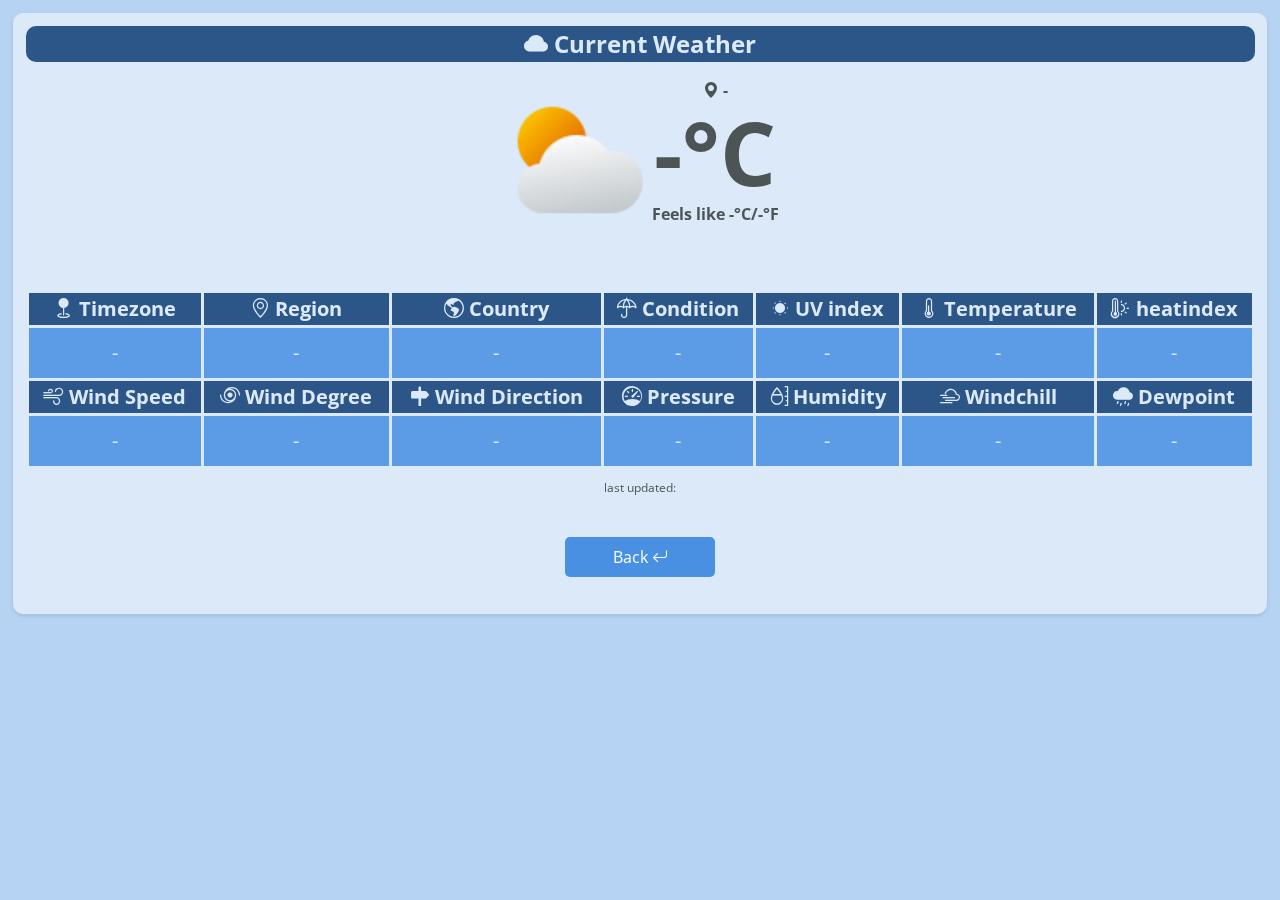
==== current-weather.html @ 9422116e "first commit" ====
<!DOCTYPE html>
<html lang="en">

<head>
    <meta charset="UTF-8">
    <meta name="viewport" content="width=device-width, initial-scale=1.0">
    <title>Current Weather</title>
    <link rel="icon" href="./img/Light-logo.png" type="image/png">
    <link rel="stylesheet" href="./css/style.css">
    <link href="https://cdn.jsdelivr.net/npm/bootstrap@5.3.3/dist/css/bootstrap.min.css" rel="stylesheet"
        integrity="sha384-QWTKZyjpPEjISv5WaRU9OFeRpok6YctnYmDr5pNlyT2bRjXh0JMhjY6hW+ALEwIH" crossorigin="anonymous">
    <link rel="stylesheet" href="https://cdn.jsdelivr.net/npm/bootstrap-icons@1.11.3/font/bootstrap-icons.min.css">
    <link href="https://unpkg.com/aos@2.3.1/dist/aos.css" rel="stylesheet">
</head>

<body style="background-color: #B7D3F3;">
    <section class="current-weather" id="currentWeather" data-aos="zoom-in">
        <div class="weather-card">
            <div class="headers">
                <p><i class="bi bi-cloud-fill"></i> Current Weather</p>
            </div>
            <div class="weather-content">
                <div class="weather-icon">
                    <img id="weatherIcon" src="./img/icons8-partly-cloudy-day-96.png" alt="" style="width: 150px;">
                </div>
                <div class="weather-details">
                    <p class="location-name" id="location" style="margin-bottom: -1rem;"><i
                            class="bi bi-geo-alt-fill"></i> -</p>
                    <p class="temperature" id="temperature-c" style="margin-bottom: -1rem;">-°C</p>
                    <p class="location-name" id="temperature-feels">Feels like -°C/-°F</p>
                </div>
            </div>
        </div>

        <div style="overflow-x:auto;">
            <table class="tblWeather mx-auto mt-5 w-100">
                <tr class="tblHead">
                    <th><i class="bi bi-geo-fill"></i> Timezone</th>

                    <th><i class="bi bi-geo-alt"></i> Region</th>

                    <th><i class="bi bi-globe-americas"></i> Country</th>

                    <th><i class="bi bi-umbrella"></i> Condition</th>

                    <th><i class="bi bi-brightness-low-fill"></i> UV index</th>

                    <th><i class="bi bi-thermometer-half"></i> Temperature</th>

                    <th><i class="bi bi-thermometer-sun"></i> heatindex</th>
                </tr>
                <tr class="tblBody">
                    <td><span id="tz_id">-</span></td>
                    <td><span id="region">-</span></td>
                    <td><span id="country">-</span></td>
                    <td><span id="condition">-</span></td>
                    <td><span id="uv">-</span></td>
                    <td><span id="temp_c">-</span></td>
                    <td><span id="heatindex">-</span></td>
                </tr>
                <tr class="tblHead">
                    <th><i class="bi bi-wind"></i> Wind Speed</th>

                    <th><i class="bi bi-tropical-storm"></i></i> Wind Degree</th>

                    <th><i class="bi bi-signpost-fill"></i> Wind Direction</th>

                    <th><i class="bi bi-speedometer"></i> Pressure</th>

                    <th><i class="bi bi-moisture"></i> Humidity</th>

                    <th><i class="bi bi-cloud-haze2"></i></i> Windchill</th>

                    <th><i class="bi bi-cloud-drizzle-fill"></i> Dewpoint</th>

                </tr>
                <tr class="tblBody">
                    <td><span id="wind_speed">-</span></td>
                    <td><span id="wind_degree">-</span></td>
                    <td><span id="wind_direction">-</span></td>
                    <td><span id="pressure">-</span></td>
                    <td><span id="humidity">-</span></td>
                    <td><span id="Windchill">-</span></td>
                    <td><span id="dewpoint">-</span></td>
                </tr>
            </table>
        </div>

        <div class="last-updated">
            <p>last updated: <span id="lastUpdated"></span></p>
        </div>
        <button class="normalBtn m-4" id="btnBack"><a href="./index.html">Back <i
                    class="bi bi-arrow-return-left"></i></a></button>

    </section>


    <script src="https://cdn.jsdelivr.net/npm/bootstrap@5.3.3/dist/js/bootstrap.bundle.min.js"
        integrity="sha384-YvpcrYf0tY3lHB60NNkmXc5s9fDVZLESaAA55NDzOxhy9GkcIdslK1eN7N6jIeHz"
        crossorigin="anonymous"></script>
    <script src="./js/current-weather.js" defer></script>
    <script src="https://unpkg.com/aos@2.3.1/dist/aos.js"></script>
    <script>
        AOS.init(3000);
    </script>
</body>

</html>
---- css/style.css ----
@import url('https://fonts.googleapis.com/css2?family=Open+Sans:ital,wght@0,300..800;1,300..800&display=swap');

/* -------------------------------------------------header------------------------------------------------- */
header {
  width: 100%;
  height: 735px;
  color: #fff;
  text-align: center;
  background-image: url('../img/Header\ background.jpg');
  background-position: center;
  padding-bottom: 5%;
}

ul li a {
  color: white;
  text-decoration: none;
  font-weight: bold;
  font-size: 24px;
  padding: left 30px;
  padding-right: 24px;
  transition: 0.5s;
  font-family: "Open Sans", sans-serif;
}

ul li a:hover {
  color: #4C5455;
}

.timeLbl {
  margin-top: 30px;
  font-size: 400%;
  font-weight: bold;
  color: #4C5455;
  font-family: "Open Sans", sans-serif;
  transition: 0.5s;
}

.timeLbl:hover {
  -webkit-text-stroke: 2px #4A90E2;
  color: transparent;
  cursor: pointer;
}

.searchTxt {
  width: 100%;
  margin-top: 5%;
  background-color: #B7D3F3;
  border-radius: 5px;
  border: none;
  height: 40px;
  color: #4C5455;
  font-family: "Open Sans", sans-serif
}

.normalBtn {
  width: 150px;
  margin-top: 3%;
  background-color: #4A90E2;
  border-radius: 5px;
  border: none;
  height: 40px;
  color: #F9FDFE;
  font-family: "Open Sans", sans-serif;
  cursor: pointer;
  transition: background-color 0.3s ease, transform 0.5s ease, box-shadow 0.2s ease;
}

.normalBtn:hover {
  background-color: #357ABD;
  box-shadow: 0px 4px 8px rgba(0, 0, 0, 0.2);
  transform: translateY(-2px);
}


/* -------------------------------------------------current weather section------------------------------------------------- */

.current-weather {
  background-color: #DBE9F9;
  border-radius: 10px;
  margin: 1%;
  padding: 1%;
  align-items: center;
  justify-content: space-between;
  box-shadow: 0 2px 4px rgba(0, 0, 0, 0.1);
  text-align: center;
}


.headers {
  font-size: 24px;
  font-weight: bold;
  font-family: "Open Sans", sans-serif;
  color: #DBE9F9;
  width: 100%;
  background-color: #2C5688;
  border-radius: 10px;
}

.weather-content {
  display: flex;
  align-items: center;
  justify-content: center;
}

.location-name {
  font-size: 16px;
  font-weight: bold;
  font-family: "Open Sans", sans-serif;
  color: #4C5455;
}

.temperature {
  font-size: 88px;
  font-weight: bold;
  font-family: "Open Sans", sans-serif;
  color: #4C5455;
}

.tblHead {
  font-size: 20px;
  font-weight: bold;
  font-family: "Open Sans", sans-serif;
  color: #DBE9F9;
  background-color: #2C5688;
  border: 1px solid #DBE9F9;
}

.tblHead th {
  border: 3px solid #DBE9F9;
}

.tblBody {
  font-size: 20px;
  font-family: "Open Sans", sans-serif;
  color: #DBE9F9;
  background-color: #5C9BE5;
  border: 3px solid #DBE9F9;
}

.tblBody td {
  border: 3px solid #DBE9F9;
  padding-top: 10px;
  padding-bottom: 10px;
}

.last-updated {
  margin-top: 10px;
  font-size: 12px;
  font-family: "Open Sans", sans-serif;
  color: #4C5455;
}

/* -------------------------------------------------weather forecast section------------------------------------------------- */

.weather-forecast {
  background-color: #DBE9F9;
  border-radius: 10px;
  margin: 1%;
  padding: 1%;
  align-items: center;
  justify-content: space-between;
  box-shadow: 0 2px 4px rgba(0, 0, 0, 0.1);
  text-align: center;
}

.normalBtn a {
  color: #F9FDFE;
  text-decoration: none;
}

.forecast-content {
  display: flex;
  align-items: center;
  justify-content: center;
  flex-wrap: wrap;
}

.card-weather {
  width: 255px;
  background-color: #4C5455;
  color: #F9FDFE;
  margin: 0.2%;
  padding: 1%;
  border-radius: 10px;
  box-shadow: 0 2px 4px rgba(0, 0, 0, 0.1);
  text-align: center;
  transition: 0.5s;
}

.card-weather:hover {
  transform: scale(1.1);
  background-color: #2C5688;
}

.card-date {
  color: #F9FDFE;
  font-size: 16px;
  font-weight: bold;
  font-family: "Open Sans", sans-serif;
}

.card-temp {
  color: #F9FDFE;
  font-size: 40px;
  font-weight: bold;
  font-family: "Open Sans", sans-serif;
}

.card-condition {
  color: #F9FDFE;
  font-size: 16px;
  font-family: "Open Sans", sans-serif;
}

/* ---------------------------------------------------------hourly forecast section------------------------------------------------------ */
.hourly-weather {
  background-color: #4A90E2;
  border-radius: 10px;
  margin: 1%;
  padding: 1%;
  align-items: center;
  justify-content: space-between;
  box-shadow: 0 2px 4px rgba(0, 0, 0, 0.1);
  text-align: center;
}

.hourly-headers {
  font-size: 24px;
  font-weight: bold;
  font-family: "Open Sans", sans-serif;
  color: #DBE9F9;
  width: 100%;
  background-color: #162B44;
  border-radius: 10px;
}
.hourly-tblHead {
  font-size: 20px;
  font-weight: bold;
  font-family: "Open Sans", sans-serif;
  color: #DBE9F9;
  background-color: #162B44;
  border: 1px solid #4A90E2;
}

.hourly-tblHead th {
  border: 3px solid #4A90E2;
}

.hourly-tblBody {
  font-size: 20px;
  font-family: "Open Sans", sans-serif;
  color: #DBE9F9;
  background-color: #2C5688;
  border: 3px solid #4A90E2;
}

.hourly-tblBody td {
  border: 3px solid #4A90E2;
  padding-top: 10px;
  padding-bottom: 10px;
}

/* ---------------------------------------------------------map section------------------------------------------------------ */
#map {
  height: 400px;
  width: 100%;
}

/* ---------------------------------------------------------footer section------------------------------------------------------ */
.footer{
  background-color: #333838;
  color: #DBE9F9;
  font-family: "Open Sans", sans-serif;
}

.aboutText{
  font-size: 12px;
  font-family: "Open Sans", sans-serif;
}

@media screen and (max-width: 992px) {
  ul li a {
    font-size: 20px;
  }
}

@media screen and (max-width: 768px) {
  ul li a {
    font-size: 16px;
  }

  .tblHead {
    font-size: 16px;
    border: 1px;
  }

  .tblHead th {
    border: 1px solid #DBE9F9;
  }

  .tblBody {
    font-size: 16px;
    border: 1px;
  }

  .tblBody td {
    border: 1px solid #DBE9F9;

  }
  .hourly-tblHead {
    font-size: 16px;
    border: 1px;
  }

  .hourly-tblHead th {
    border: 1px solid #4A90E2;
  }

  .hourly-tblBody {
    font-size: 16px;
    border: 1px;
  }

  .hourly-tblBody td {
    border: 1px solid #4A90E2;

  }
}

@media screen and (max-width: 576px) {
  ul li a {
    font-size: 14px;
    padding-right: 30px;
  }

  .temperature {
    font-size: 72px;
  }

  .tblHead {
    font-size: 14px;
    border: 1px;
  }

  .tblHead th {
    border: 1px solid #DBE9F9;
  }

  .tblBody {
    font-size: 14px;
    border: 1px;
  }

  .tblBody td {
    border: 1px solid #DBE9F9;
  }

  .hourly-tblHead {
    font-size: 14px;
    border: 1px;
  }

  .hourly-tblHead th {
    border: 1px solid #4A90E2;
  }

  .hourly-tblBody {
    font-size: 14px;
    border: 1px;
  }

  .hourly-tblBody td {
    border: 1px solid #4A90E2;
  }
}

@media screen and (max-width: 480px) {
  ul li a {
    font-size: 14px;
    padding-right: 10px;
  }

  .timeLbl {
    margin-top: 10px;
    font-size: 300%;
  }

  .searchTxt {
    font-size: 14px;
    height: 30px;
    margin-top: 30%;
  }

  .temperature {
    font-size: 42px;
  }

  .tblHead {
    font-size: 10px;
    border: 1px solid #DBE9F9;
  }

  .tblHead th {
    border: 1px solid #DBE9F9;
  }

  .tblBody {
    font-size: 10px;
    border: 1px solid #DBE9F9;
  }

  .tblBody td {
    border: 1px solid #DBE9F9;
  }

  .hourly-tblHead {
    font-size: 10px;
    border: 1px solid #4A90E2;
  }

  .hourly-tblHead th {
    border: 1px solid #4A90E2;
  }

  .hourly-tblBody {
    font-size: 10px;
    border: 1px solid #4A90E2;
  }

  .hourly-tblBody td {
    border: 1px solid #4A90E2;
  }
}
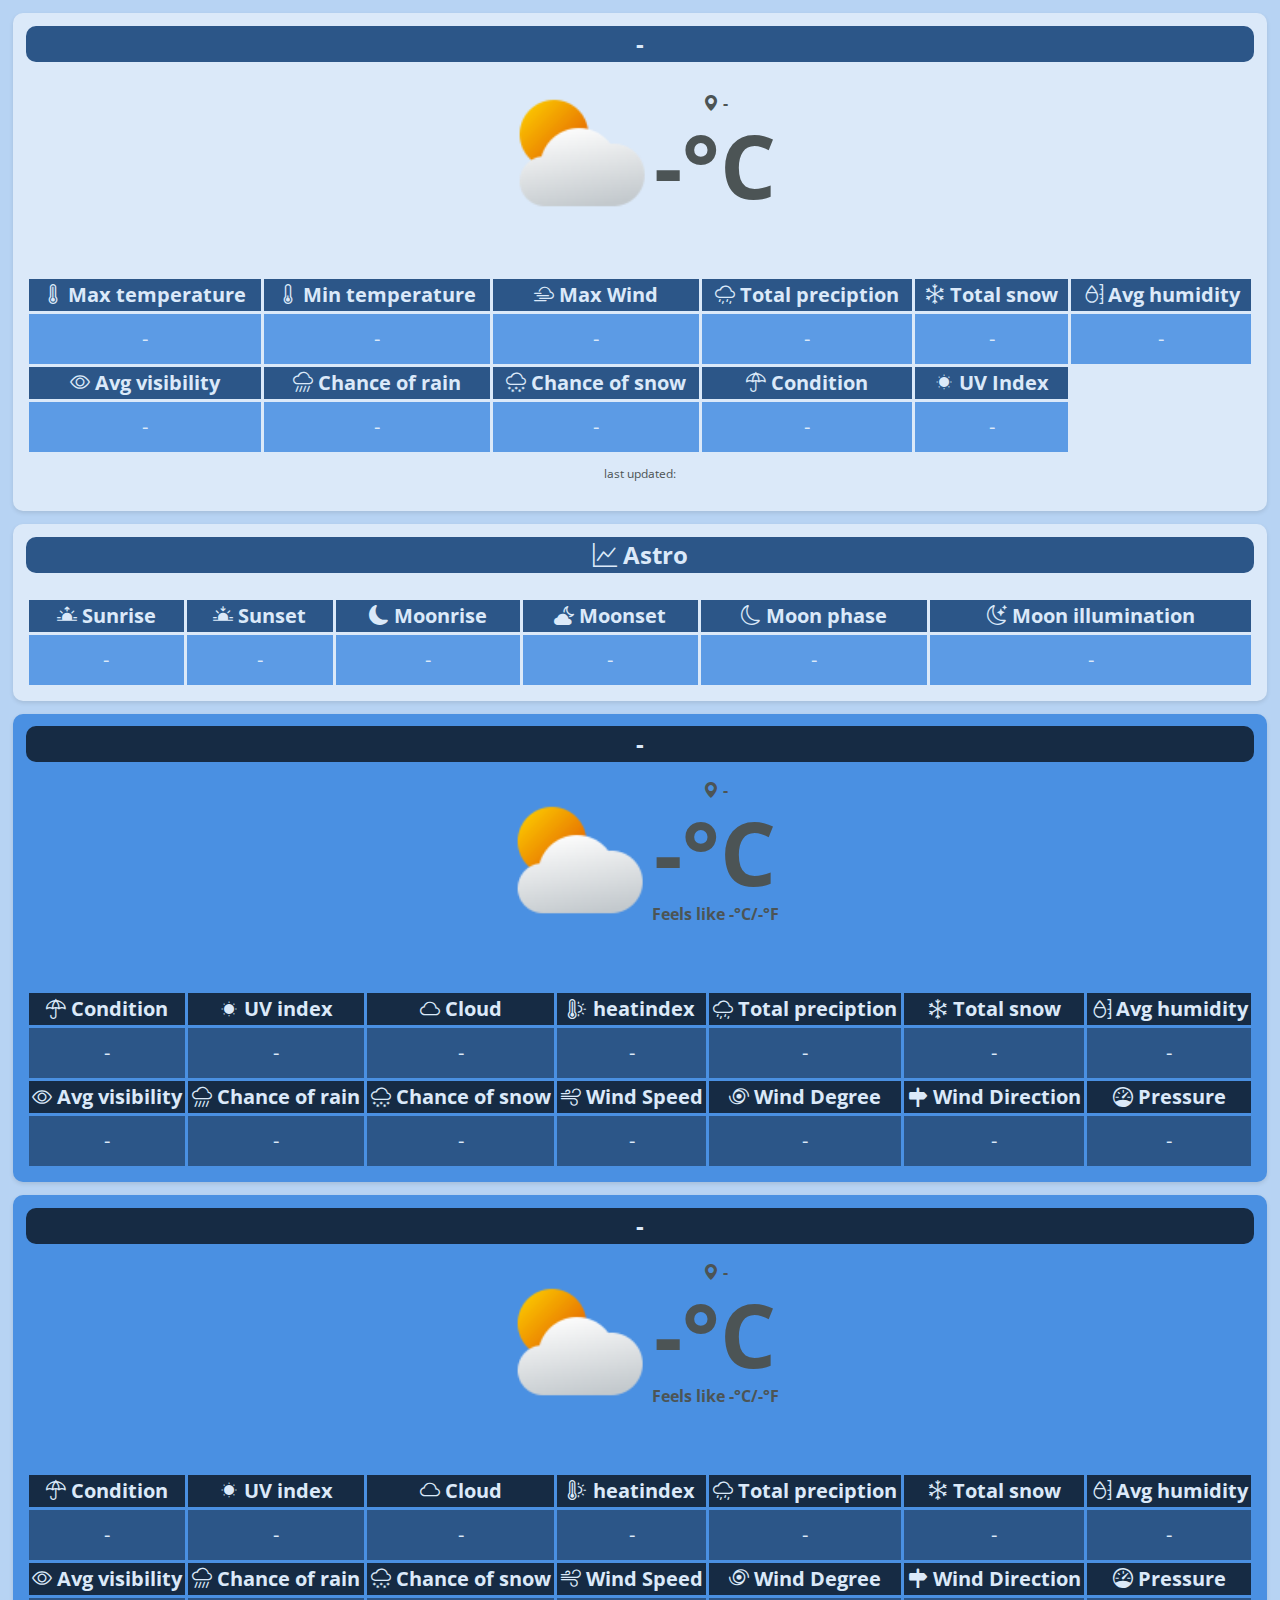
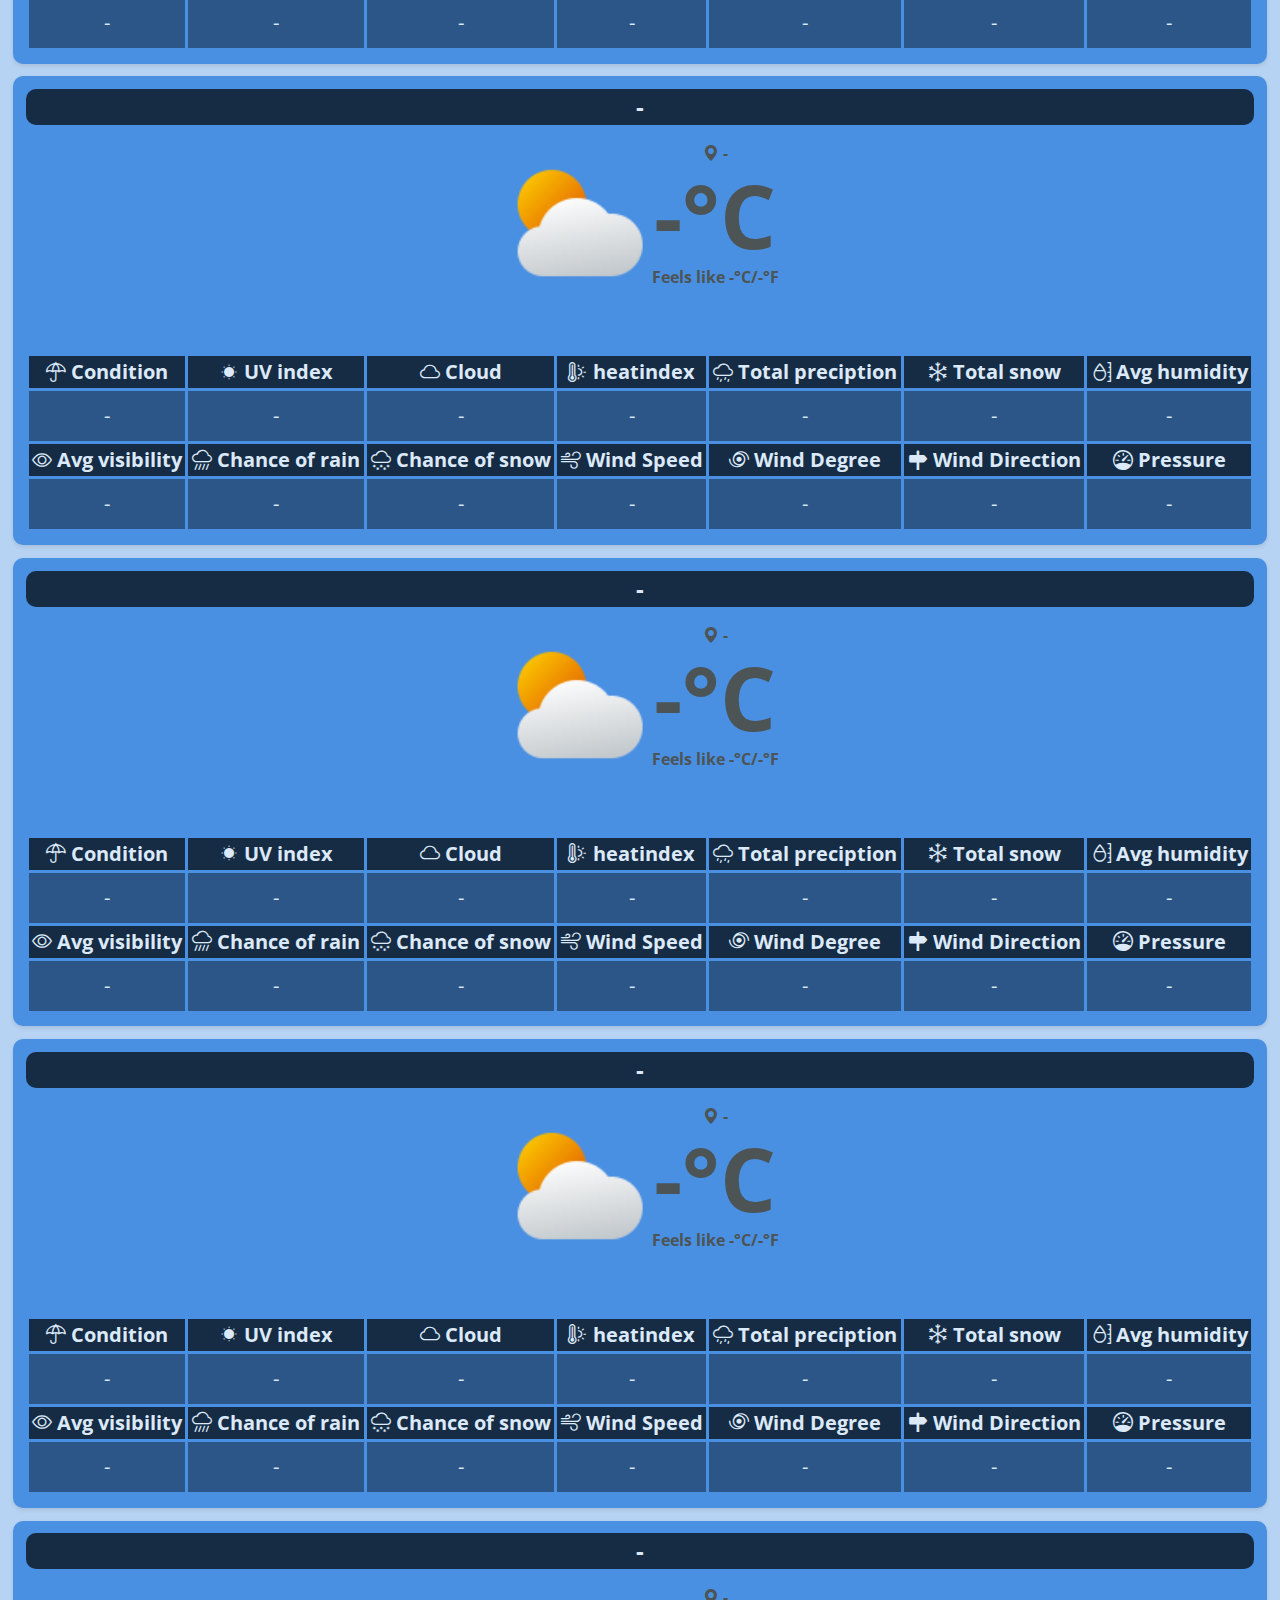
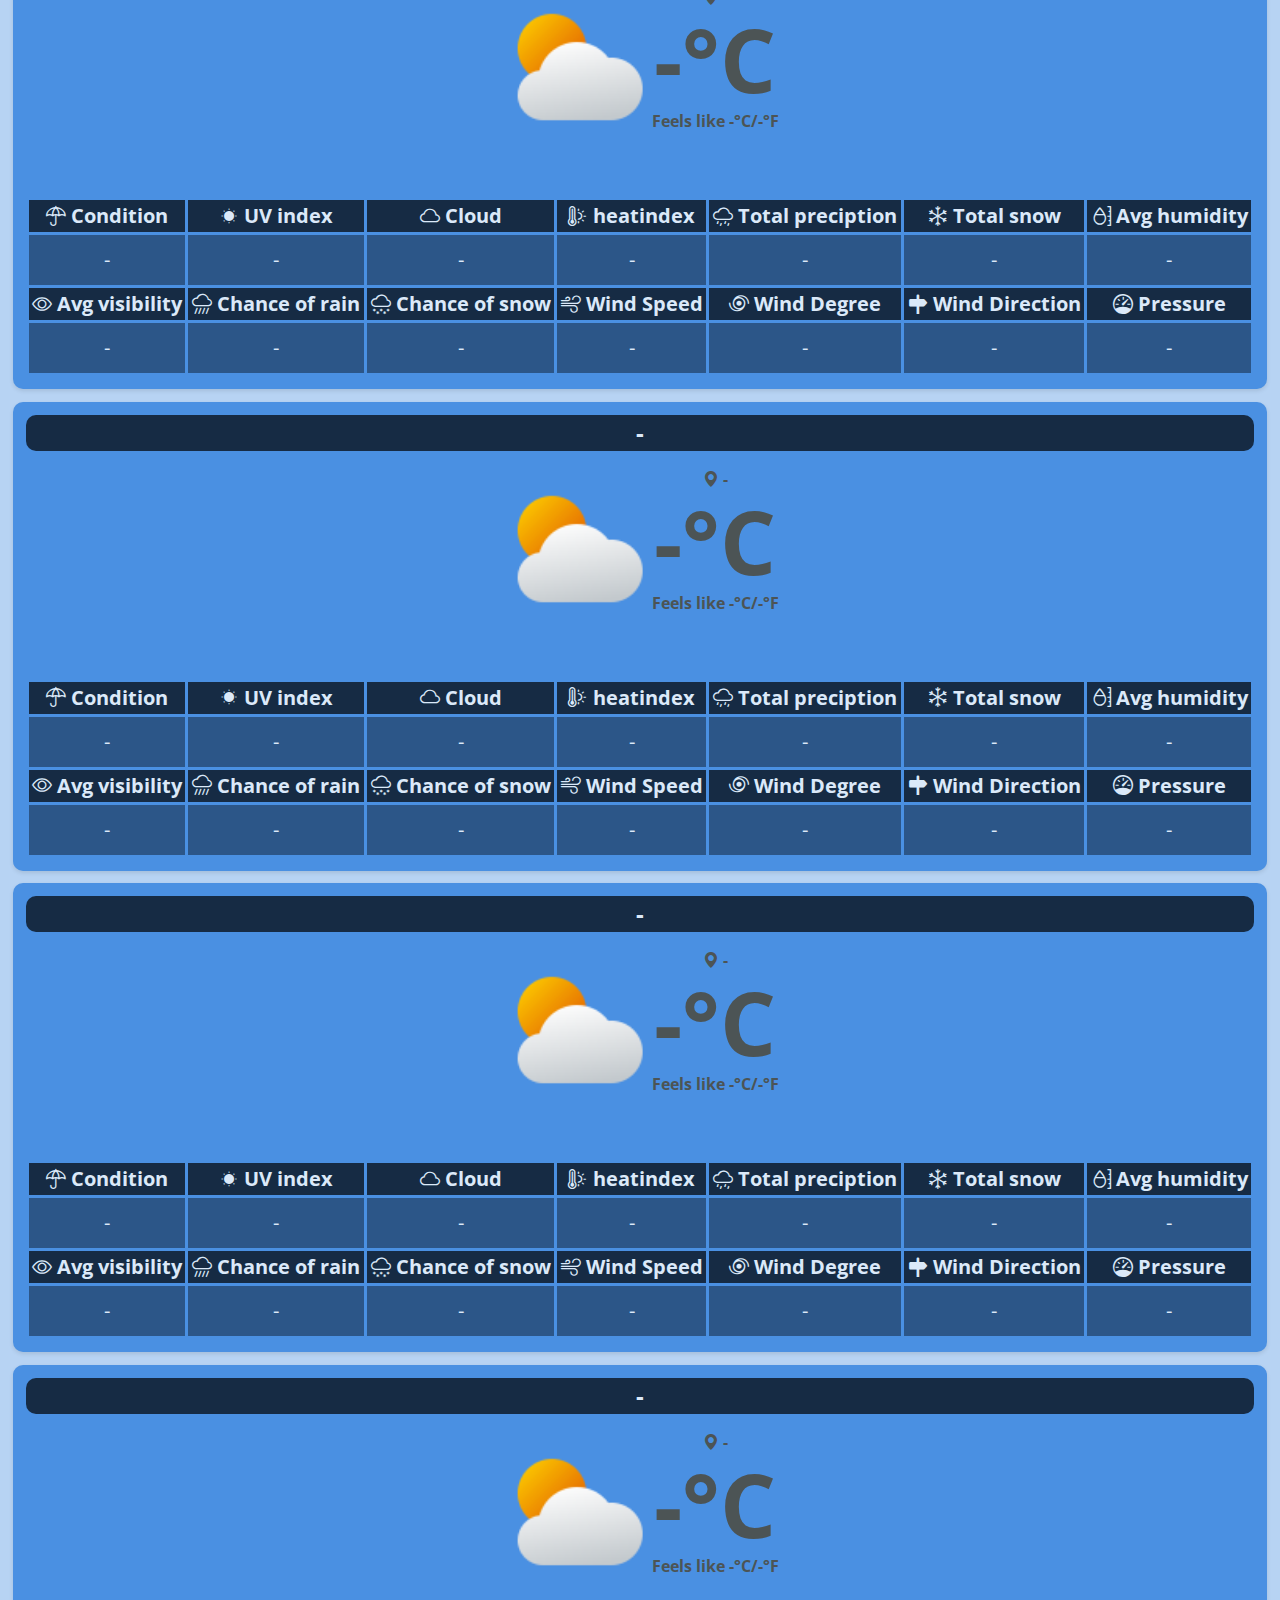
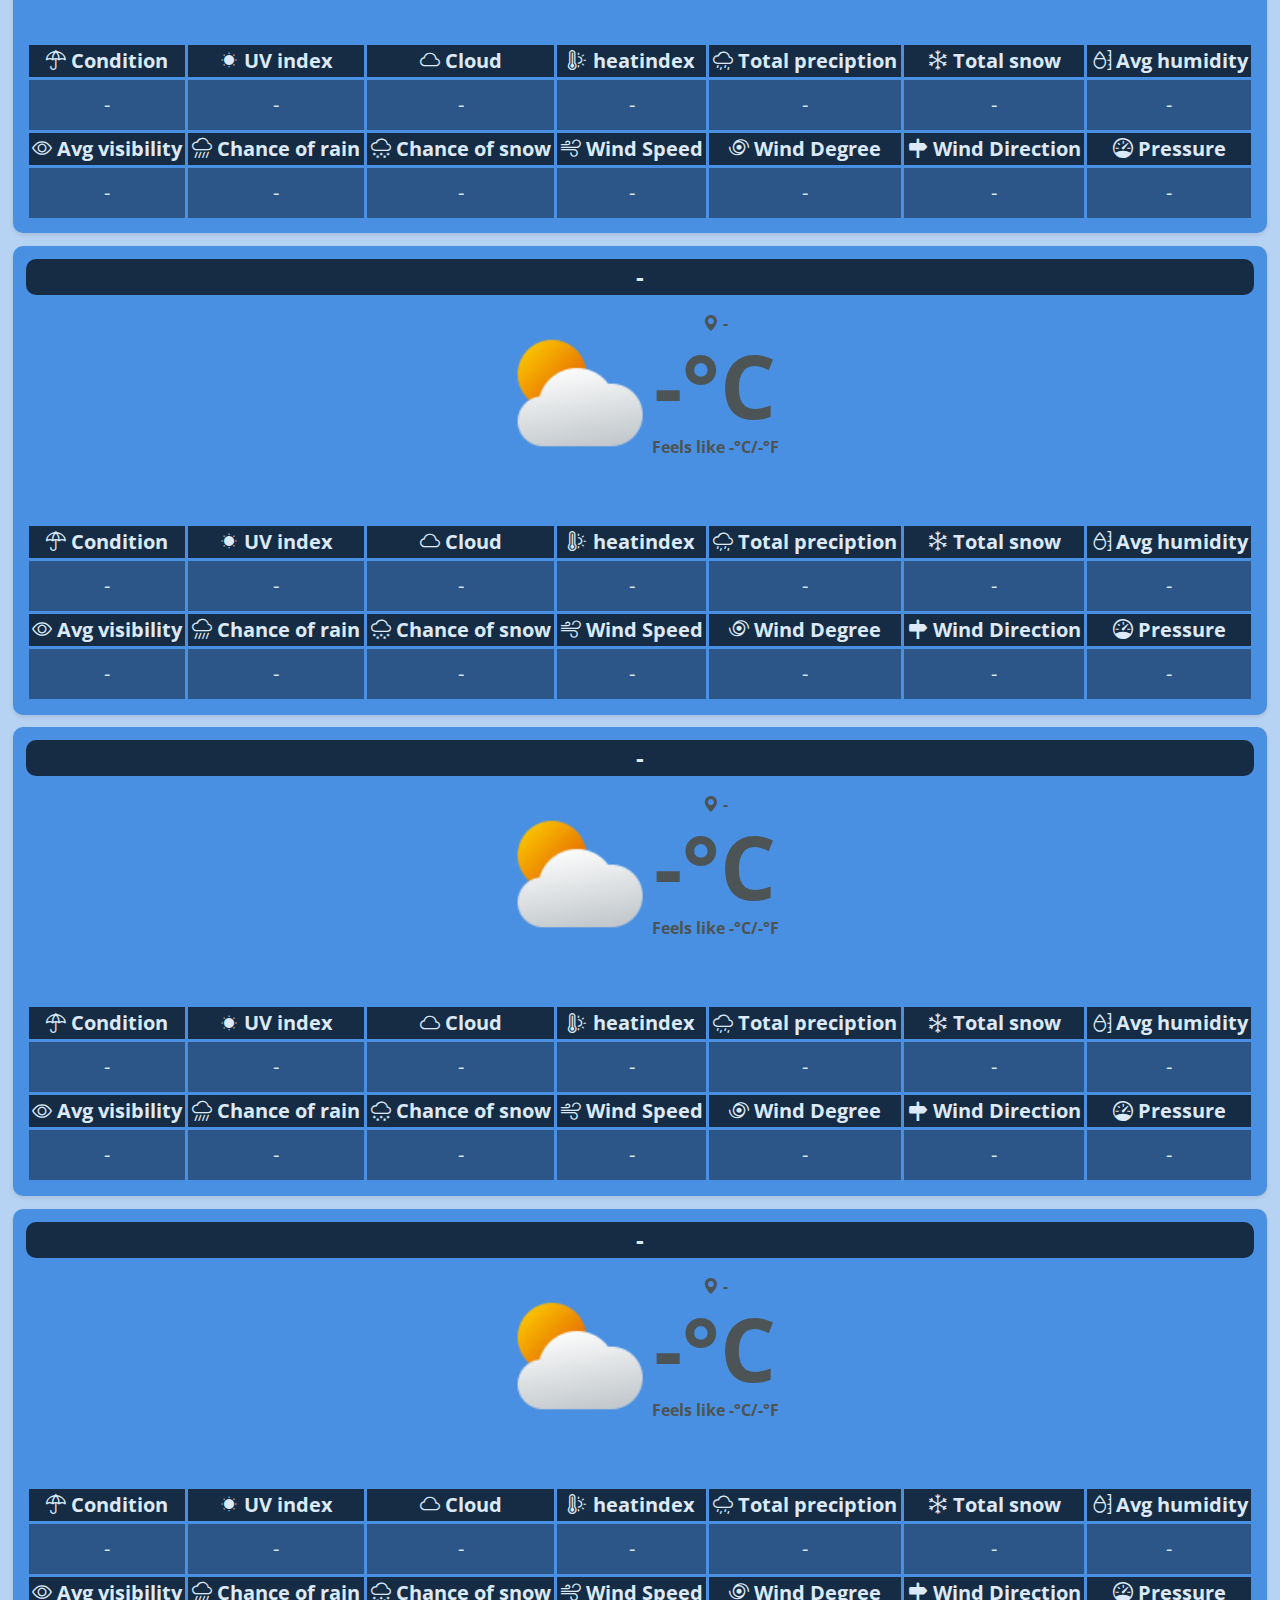
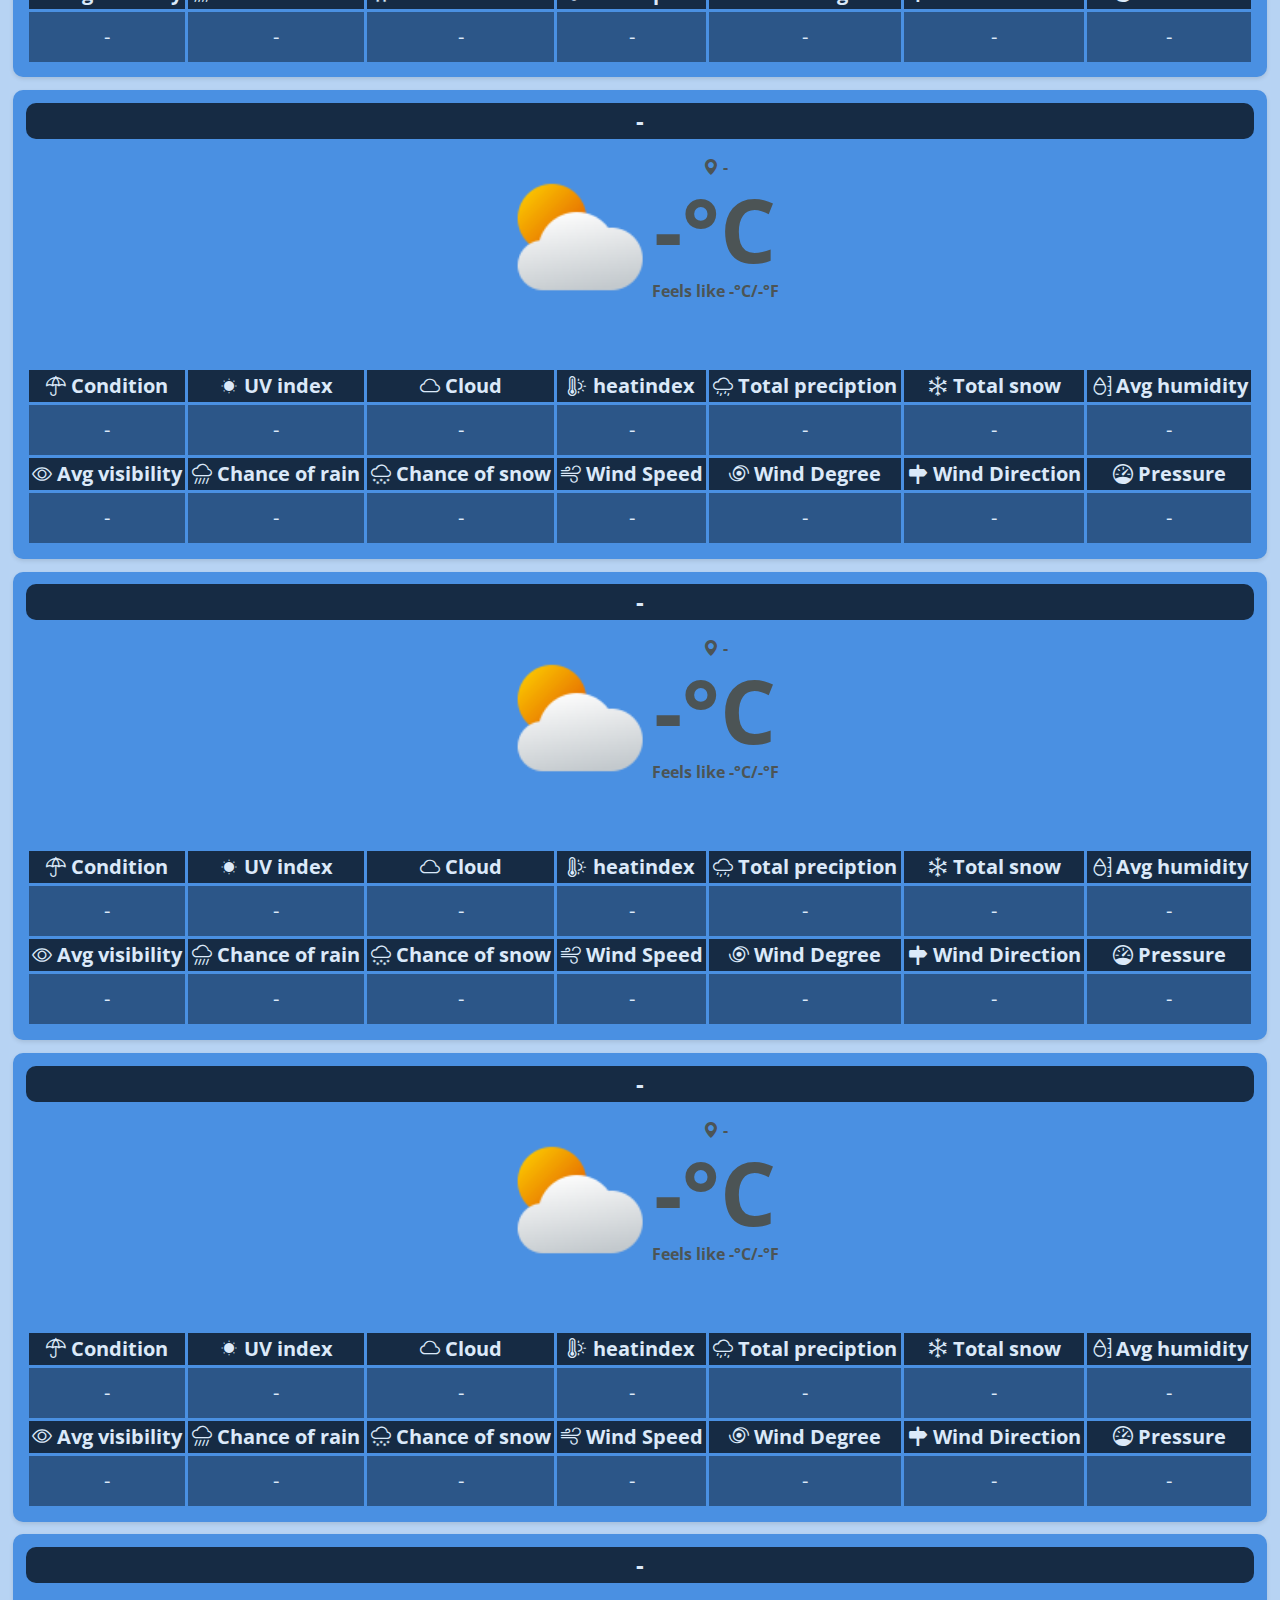
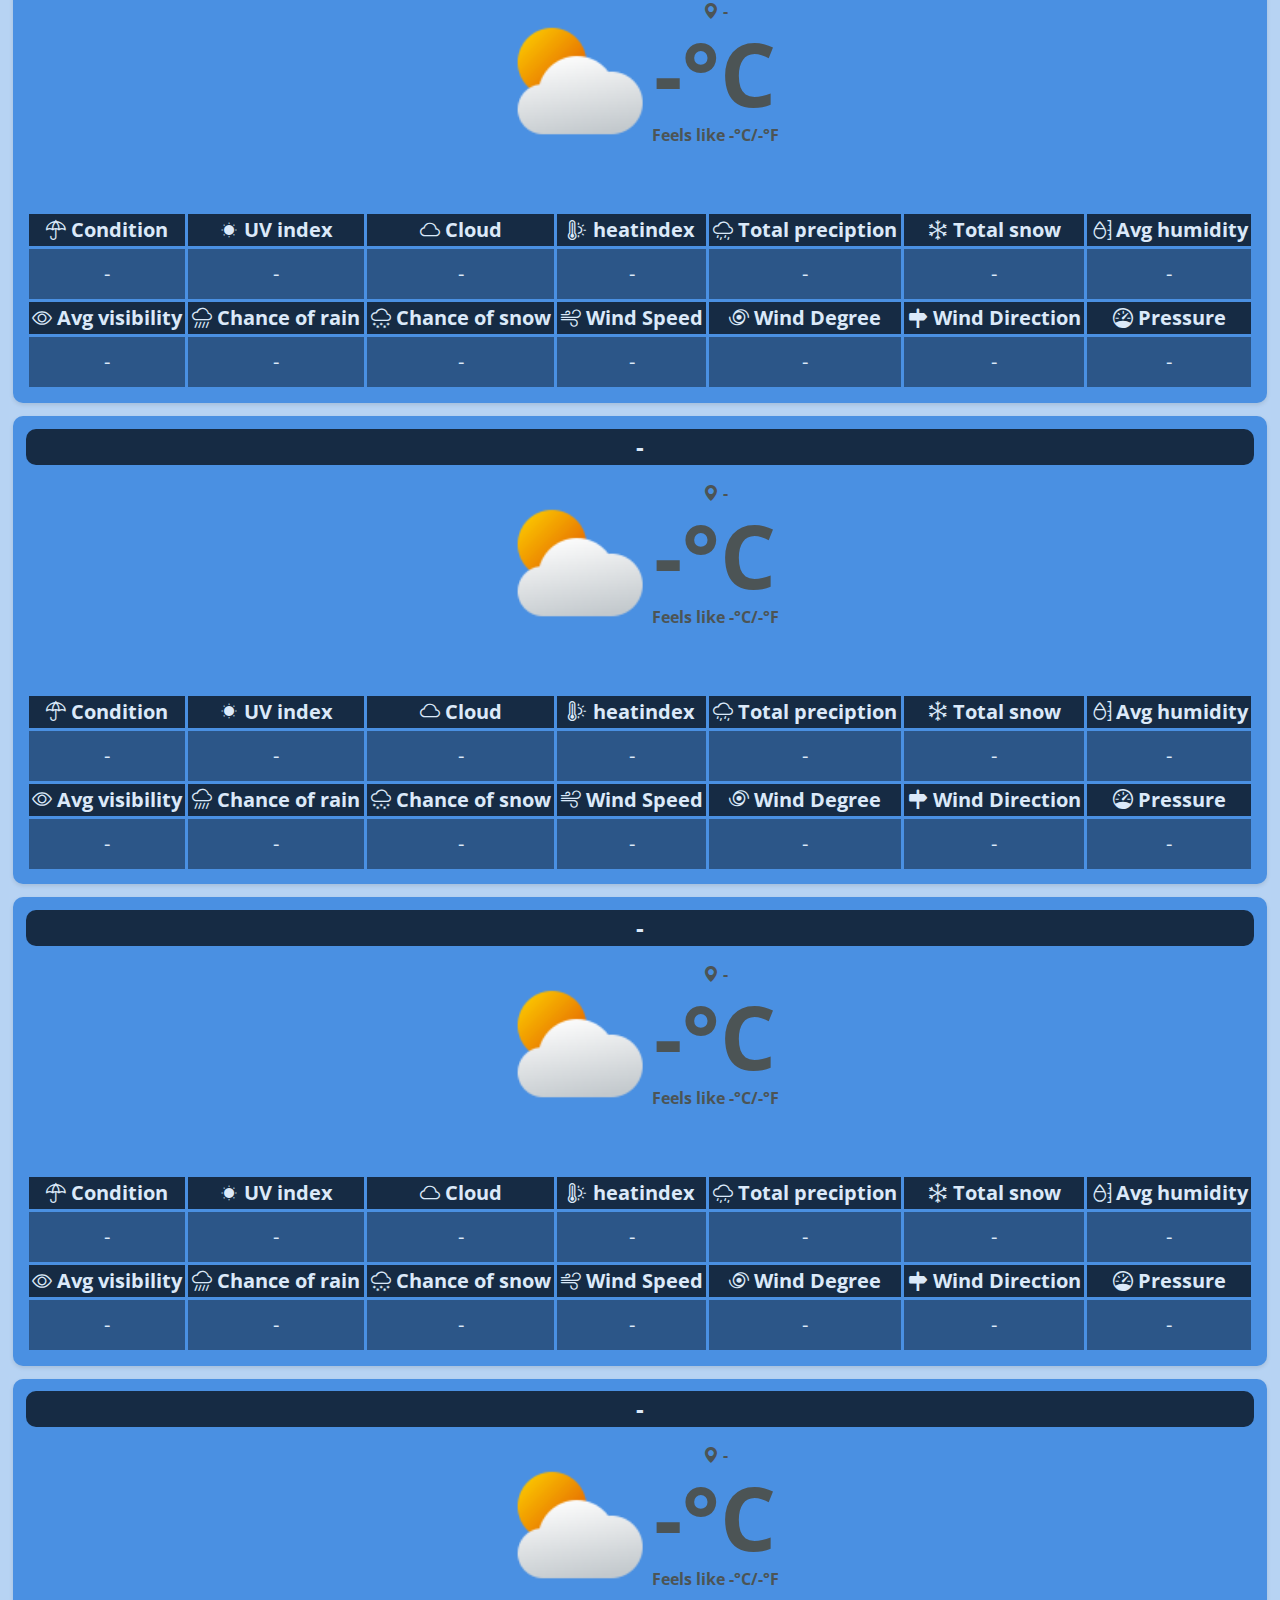
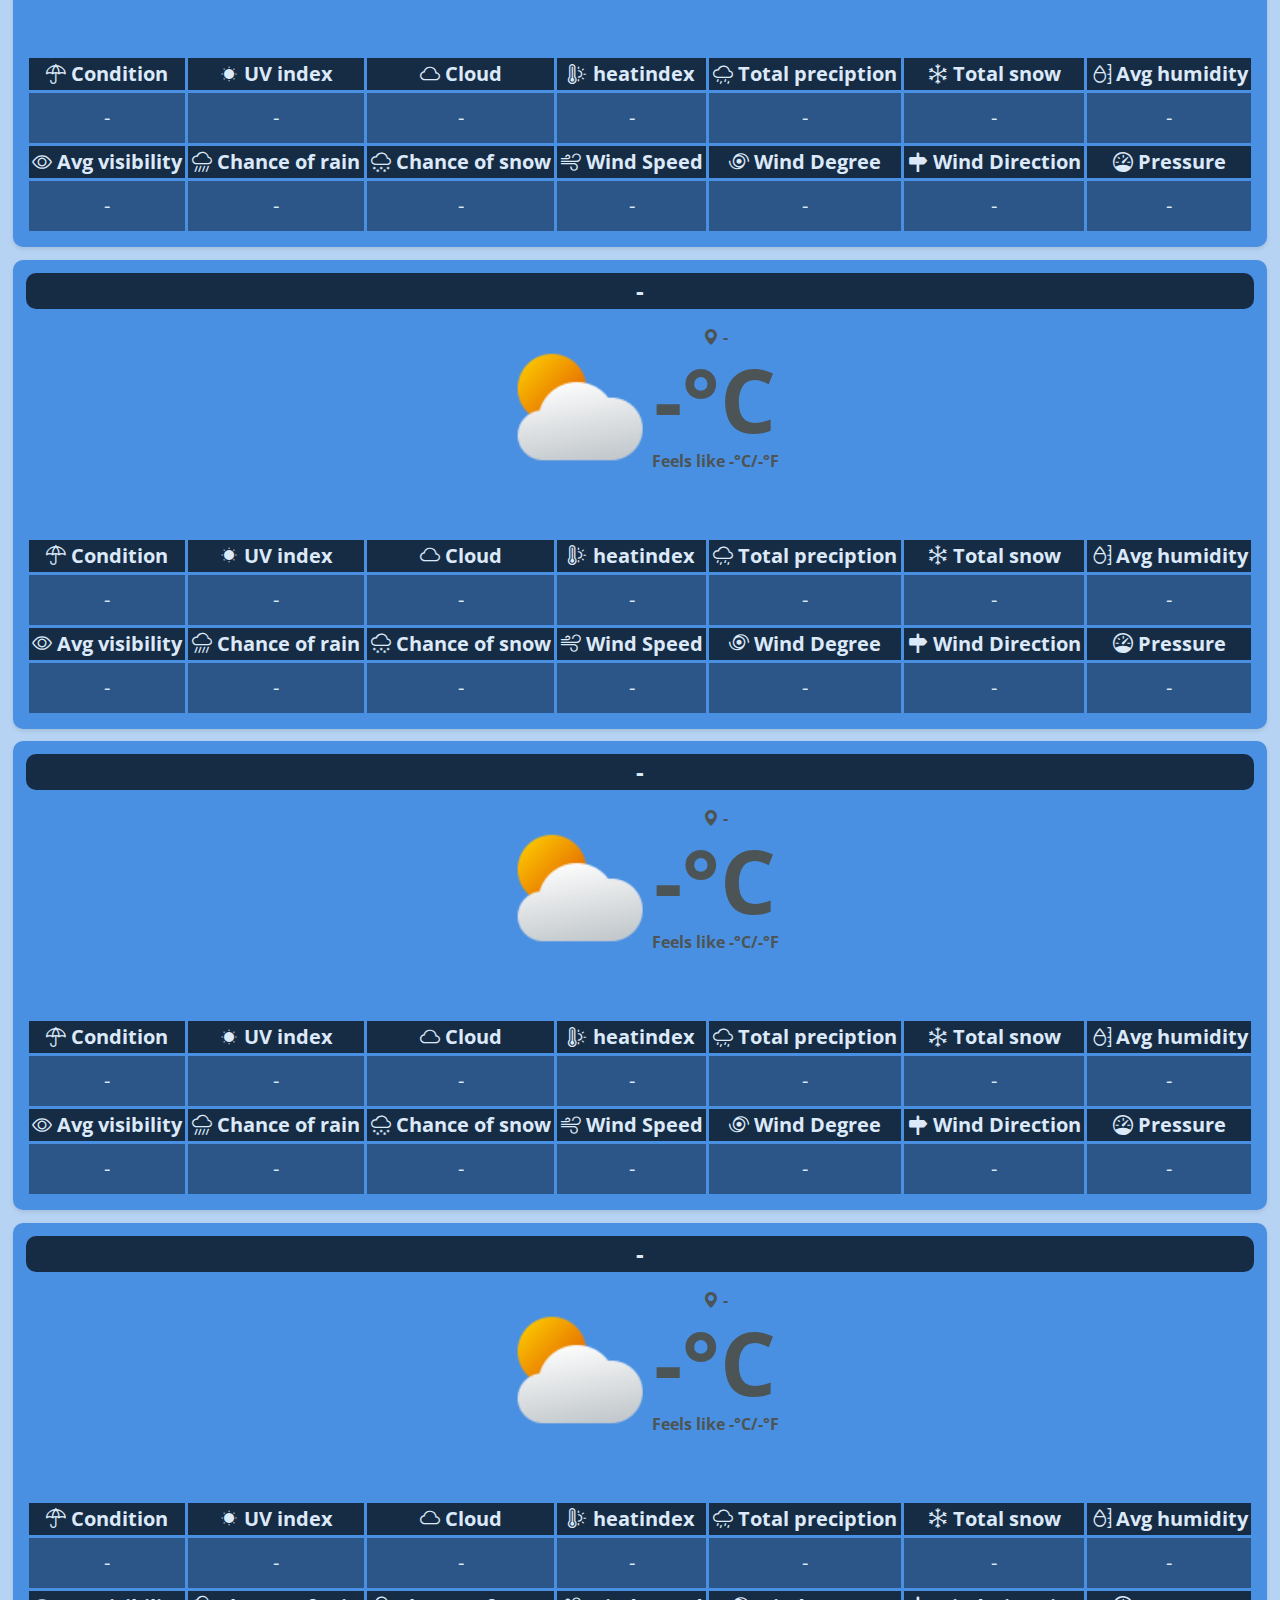
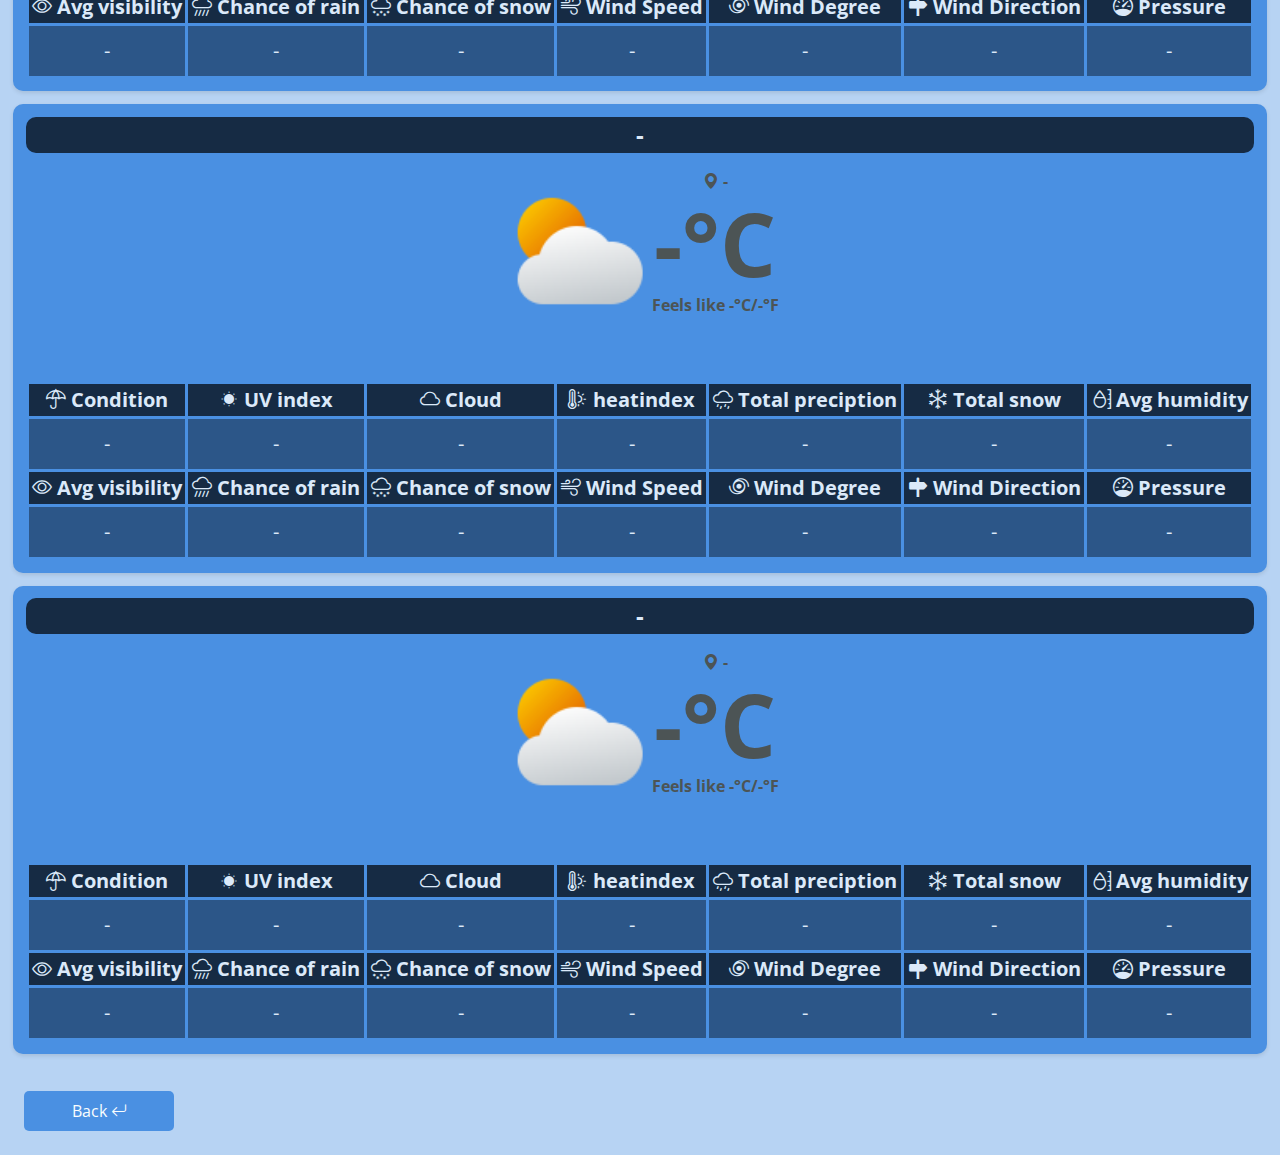
==== commit 9164769b: "complete the current weather page" ====
--- a/current-weather.html
+++ b/current-weather.html
@@ -14,10 +14,11 @@
 </head>
 
 <body style="background-color: #B7D3F3;">
-    <section class="current-weather" id="currentWeather" data-aos="zoom-in">
+    <!-- ------------------------------------------------Weather forecast section------------------------------------------------------- -->
+    <section class="current-weather" id="Weatherforecast">
         <div class="weather-card">
             <div class="headers">
-                <p><i class="bi bi-cloud-fill"></i> Current Weather</p>
+                <p id="date">-</p>
             </div>
             <div class="weather-content">
                 <div class="weather-icon">
@@ -27,7 +28,6 @@
                     <p class="location-name" id="location" style="margin-bottom: -1rem;"><i
                             class="bi bi-geo-alt-fill"></i> -</p>
                     <p class="temperature" id="temperature-c" style="margin-bottom: -1rem;">-°C</p>
-                    <p class="location-name" id="temperature-feels">Feels like -°C/-°F</p>
                 </div>
             </div>
         </div>
@@ -35,53 +35,44 @@
         <div style="overflow-x:auto;">
             <table class="tblWeather mx-auto mt-5 w-100">
                 <tr class="tblHead">
-                    <th><i class="bi bi-geo-fill"></i> Timezone</th>
-
-                    <th><i class="bi bi-geo-alt"></i> Region</th>
-
-                    <th><i class="bi bi-globe-americas"></i> Country</th>
+                    <th><i class="bi bi-thermometer-high"></i> Max temperature</th>
+
+                    <th><i class="bi bi-thermometer-low"></i> Min temperature</th>
+
+                    <th><i class="bi bi-cloud-haze2"></i> Max Wind</th>
+
+                    <th><i class="bi bi-cloud-drizzle"></i> Total preciption</th>
+
+                    <th><i class="bi bi-snow"></i> Total snow</th>
+
+                    <th><i class="bi bi-moisture"></i> Avg humidity</th>
+                </tr>
+                <tr class="tblBody">
+                    <td><span id="temp_max">-</span></td>
+                    <td><span id="temp_min">-</span></td>
+                    <td><span id="wind_max">-</span></td>
+                    <td><span id="precip">-</span></td>
+                    <td><span id="snow">-</span></td>
+                    <td><span id="humidity">-</span></td>
+                </tr>
+                <tr class="tblHead">
+                    <th><i class="bi bi-eye"></i> Avg visibility</th>
+
+                    <th><i class="bi bi-cloud-rain-heavy"></i></i></i> Chance of rain</th>
+
+                    <th><i class="bi bi-cloud-snow"></i></i> Chance of snow</th>
 
                     <th><i class="bi bi-umbrella"></i> Condition</th>
 
-                    <th><i class="bi bi-brightness-low-fill"></i> UV index</th>
-
-                    <th><i class="bi bi-thermometer-half"></i> Temperature</th>
-
-                    <th><i class="bi bi-thermometer-sun"></i> heatindex</th>
+                    <th><i class="bi bi-brightness-low-fill"></i> UV Index</th>
+
                 </tr>
                 <tr class="tblBody">
-                    <td><span id="tz_id">-</span></td>
-                    <td><span id="region">-</span></td>
-                    <td><span id="country">-</span></td>
+                    <td><span id="visibility">-</span></td>
+                    <td><span id="chance_of_rain">-</span></td>
+                    <td><span id="chance_of_snow">-</span></td>
                     <td><span id="condition">-</span></td>
                     <td><span id="uv">-</span></td>
-                    <td><span id="temp_c">-</span></td>
-                    <td><span id="heatindex">-</span></td>
-                </tr>
-                <tr class="tblHead">
-                    <th><i class="bi bi-wind"></i> Wind Speed</th>
-
-                    <th><i class="bi bi-tropical-storm"></i></i> Wind Degree</th>
-
-                    <th><i class="bi bi-signpost-fill"></i> Wind Direction</th>
-
-                    <th><i class="bi bi-speedometer"></i> Pressure</th>
-
-                    <th><i class="bi bi-moisture"></i> Humidity</th>
-
-                    <th><i class="bi bi-cloud-haze2"></i></i> Windchill</th>
-
-                    <th><i class="bi bi-cloud-drizzle-fill"></i> Dewpoint</th>
-
-                </tr>
-                <tr class="tblBody">
-                    <td><span id="wind_speed">-</span></td>
-                    <td><span id="wind_degree">-</span></td>
-                    <td><span id="wind_direction">-</span></td>
-                    <td><span id="pressure">-</span></td>
-                    <td><span id="humidity">-</span></td>
-                    <td><span id="Windchill">-</span></td>
-                    <td><span id="dewpoint">-</span></td>
                 </tr>
             </table>
         </div>
@@ -89,20 +80,1572 @@
         <div class="last-updated">
             <p>last updated: <span id="lastUpdated"></span></p>
         </div>
-        <button class="normalBtn m-4" id="btnBack"><a href="./index.html">Back <i
-                    class="bi bi-arrow-return-left"></i></a></button>
-
     </section>
-
-
+    <!-- ------------------------------------------------Astro section-------------------------------------------------------- -->
+    <section class="current-weather" id="astro">
+            <div class="headers">
+                <p id="date"><i class="bi bi-graph-up"></i> Astro</p>
+            </div>
+
+        <div style="overflow-x:auto;">
+            <table class="tblWeather mx-auto mt-2 w-100">
+                <tr class="tblHead">
+                    <th><i class="bi bi-sunrise-fill"></i> Sunrise</th>
+
+                    <th><i class="bi bi-sunset-fill"></i> Sunset</th>
+
+                    <th><i class="bi bi-moon-fill"></i> Moonrise</th>
+
+                    <th><i class="bi bi-cloud-moon-fill"></i> Moonset</th>
+
+                    <th><i class="bi bi-moon"></i> Moon phase</th>
+
+                    <th><i class="bi bi-moon-stars"></i> Moon illumination</th>
+                </tr>
+                <tr class="tblBody">
+                    <td><span id="sunrise">-</span></td>
+                    <td><span id="sunset">-</span></td>
+                    <td><span id="moonrise">-</span></td>
+                    <td><span id="moonset">-</span></td>
+                    <td><span id="moonphase">-</span></td>
+                    <td><span id="moonillumination">-</span></td>
+                </tr>
+            </table>
+        </div>
+    </section>
+    <!-- ------------------------------------------------hour 0 section-------------------------------------------------------- -->
+    <section class="hourly-weather" id="hourlyWeather0">
+        <div class="weather-card">
+            <div class="hourly-headers">
+                <p id="time0">-</p>
+            </div>
+            <div class="weather-content">
+                <div class="weather-icon">
+                    <img id="weatherIcon0" src="./img/icons8-partly-cloudy-day-96.png" alt="" style="width: 150px;">
+                </div>
+                <div class="weather-details">
+                    <p class="location-name" id="location0" style="margin-bottom: -1rem;"><i
+                            class="bi bi-geo-alt-fill"></i> -</p>
+                    <p class="temperature" id="temperature-c0" style="margin-bottom: -1rem;">-°C</p>
+                    <p class="location-name" id="temperature-feels0">Feels like -°C/-°F</p>
+                </div>
+            </div>
+        </div>
+
+        <div style="overflow-x:auto;">
+            <table class="tblWeather mx-auto mt-5 w-100">
+                <tr class="hourly-tblHead">
+                    <th><i class="bi bi-umbrella"></i> Condition</th>
+
+                    <th><i class="bi bi-brightness-low-fill"></i> UV index</th>
+
+                    <th><i class="bi bi-cloud"></i> Cloud</th>
+
+                    <th><i class="bi bi-thermometer-sun"></i> heatindex</th>
+
+                    <th><i class="bi bi-cloud-drizzle"></i> Total preciption</th>
+
+                    <th><i class="bi bi-snow"></i> Total snow</th>
+
+                    <th><i class="bi bi-moisture"></i> Avg humidity</th>
+                </tr>
+                <tr class="hourly-tblBody">
+                    <td><span id="condition0">-</span></td>
+                    <td><span id="uv0">-</span></td>
+                    <td><span id="cloud0">-</span></td>
+                    <td><span id="heatindex0">-</span></td>
+                    <td><span id="precip0">-</span></td>
+                    <td><span id="snow0">-</span></td>
+                    <td><span id="humidity0">-</span></td>
+                </tr>
+                <tr class="hourly-tblHead">
+                    <th><i class="bi bi-eye"></i> Avg visibility</th>
+
+                    <th><i class="bi bi-cloud-rain-heavy"></i></i></i> Chance of rain</th>
+
+                    <th><i class="bi bi-cloud-snow"></i></i> Chance of snow</th>
+
+                    <th><i class="bi bi-wind"></i> Wind Speed</th>
+
+                    <th><i class="bi bi-tropical-storm"></i></i> Wind Degree</th>
+
+                    <th><i class="bi bi-signpost-fill"></i> Wind Direction</th>
+
+                    <th><i class="bi bi-speedometer"></i> Pressure</th>
+
+                </tr>
+                <tr class="hourly-tblBody">
+                    <td><span id="visibility0">-</span></td>
+                    <td><span id="chance_of_rain0">-</span></td>
+                    <td><span id="chance_of_snow0">-</span></td>
+                    <td><span id="wind_speed0">-</span></td>
+                    <td><span id="wind_degree0">-</span></td>
+                    <td><span id="wind_direction0">-</span></td>
+                    <td><span id="pressure0">-</span></td>
+                </tr>
+            </table>
+        </div>
+
+    </section>
+
+    <!-- ------------------------------------------------hour 1 section-------------------------------------------------------- -->
+    <section class="hourly-weather" id="hourlyWeather1">
+        <div class="weather-card">
+            <div class="hourly-headers">
+                <p id="time1">-</p>
+            </div>
+            <div class="weather-content">
+                <div class="weather-icon">
+                    <img id="weatherIcon1" src="./img/icons8-partly-cloudy-day-96.png" alt="" style="width: 150px;">
+                </div>
+                <div class="weather-details">
+                    <p class="location-name" id="location1" style="margin-bottom: -1rem;"><i
+                            class="bi bi-geo-alt-fill"></i> -</p>
+                    <p class="temperature" id="temperature-c1" style="margin-bottom: -1rem;">-°C</p>
+                    <p class="location-name" id="temperature-feels1">Feels like -°C/-°F</p>
+                </div>
+            </div>
+        </div>
+
+        <div style="overflow-x:auto;">
+            <table class="tblWeather mx-auto mt-5 w-100">
+                <tr class="hourly-tblHead">
+                    <th><i class="bi bi-umbrella"></i> Condition</th>
+
+                    <th><i class="bi bi-brightness-low-fill"></i> UV index</th>
+
+                    <th><i class="bi bi-cloud"></i> Cloud</th>
+
+                    <th><i class="bi bi-thermometer-sun"></i> heatindex</th>
+
+                    <th><i class="bi bi-cloud-drizzle"></i> Total preciption</th>
+
+                    <th><i class="bi bi-snow"></i> Total snow</th>
+
+                    <th><i class="bi bi-moisture"></i> Avg humidity</th>
+                </tr>
+                <tr class="hourly-tblBody">
+                    <td><span id="condition1">-</span></td>
+                    <td><span id="uv1">-</span></td>
+                    <td><span id="cloud1">-</span></td>
+                    <td><span id="heatindex1">-</span></td>
+                    <td><span id="precip1">-</span></td>
+                    <td><span id="snow1">-</span></td>
+                    <td><span id="humidity1">-</span></td>
+                </tr>
+                <tr class="hourly-tblHead">
+                    <th><i class="bi bi-eye"></i> Avg visibility</th>
+
+                    <th><i class="bi bi-cloud-rain-heavy"></i></i></i> Chance of rain</th>
+
+                    <th><i class="bi bi-cloud-snow"></i></i> Chance of snow</th>
+
+                    <th><i class="bi bi-wind"></i> Wind Speed</th>
+
+                    <th><i class="bi bi-tropical-storm"></i></i> Wind Degree</th>
+
+                    <th><i class="bi bi-signpost-fill"></i> Wind Direction</th>
+
+                    <th><i class="bi bi-speedometer"></i> Pressure</th>
+
+                </tr>
+                <tr class="hourly-tblBody">
+                    <td><span id="visibility1">-</span></td>
+                    <td><span id="chance_of_rain1">-</span></td>
+                    <td><span id="chance_of_snow1">-</span></td>
+                    <td><span id="wind_speed1">-</span></td>
+                    <td><span id="wind_degree1">-</span></td>
+                    <td><span id="wind_direction1">-</span></td>
+                    <td><span id="pressure1">-</span></td>
+                </tr>
+            </table>
+        </div>
+
+    </section>
+
+    <!-- ------------------------------------------------hour 2 section-------------------------------------------------------- -->
+    <section class="hourly-weather" id="hourlyWeather1">
+        <div class="weather-card">
+            <div class="hourly-headers">
+                <p id="time2">-</p>
+            </div>
+            <div class="weather-content">
+                <div class="weather-icon">
+                    <img id="weatherIcon2" src="./img/icons8-partly-cloudy-day-96.png" alt="" style="width: 150px;">
+                </div>
+                <div class="weather-details">
+                    <p class="location-name" id="location2" style="margin-bottom: -1rem;"><i
+                            class="bi bi-geo-alt-fill"></i> -</p>
+                    <p class="temperature" id="temperature-c2" style="margin-bottom: -1rem;">-°C</p>
+                    <p class="location-name" id="temperature-feels2">Feels like -°C/-°F</p>
+                </div>
+            </div>
+        </div>
+
+        <div style="overflow-x:auto;">
+            <table class="tblWeather mx-auto mt-5 w-100">
+                <tr class="hourly-tblHead">
+                    <th><i class="bi bi-umbrella"></i> Condition</th>
+
+                    <th><i class="bi bi-brightness-low-fill"></i> UV index</th>
+
+                    <th><i class="bi bi-cloud"></i> Cloud</th>
+
+                    <th><i class="bi bi-thermometer-sun"></i> heatindex</th>
+
+                    <th><i class="bi bi-cloud-drizzle"></i> Total preciption</th>
+
+                    <th><i class="bi bi-snow"></i> Total snow</th>
+
+                    <th><i class="bi bi-moisture"></i> Avg humidity</th>
+                </tr>
+                <tr class="hourly-tblBody">
+                    <td><span id="condition2">-</span></td>
+                    <td><span id="uv2">-</span></td>
+                    <td><span id="cloud2">-</span></td>
+                    <td><span id="heatindex2">-</span></td>
+                    <td><span id="precip2">-</span></td>
+                    <td><span id="snow2">-</span></td>
+                    <td><span id="humidity2">-</span></td>
+                </tr>
+                <tr class="hourly-tblHead">
+                    <th><i class="bi bi-eye"></i> Avg visibility</th>
+
+                    <th><i class="bi bi-cloud-rain-heavy"></i></i></i> Chance of rain</th>
+
+                    <th><i class="bi bi-cloud-snow"></i></i> Chance of snow</th>
+
+                    <th><i class="bi bi-wind"></i> Wind Speed</th>
+
+                    <th><i class="bi bi-tropical-storm"></i></i> Wind Degree</th>
+
+                    <th><i class="bi bi-signpost-fill"></i> Wind Direction</th>
+
+                    <th><i class="bi bi-speedometer"></i> Pressure</th>
+
+                </tr>
+                <tr class="hourly-tblBody">
+                    <td><span id="visibility2">-</span></td>
+                    <td><span id="chance_of_rain2">-</span></td>
+                    <td><span id="chance_of_snow2">-</span></td>
+                    <td><span id="wind_speed2">-</span></td>
+                    <td><span id="wind_degree2">-</span></td>
+                    <td><span id="wind_direction2">-</span></td>
+                    <td><span id="pressure2">-</span></td>
+                </tr>
+            </table>
+        </div>
+
+    </section>
+
+    <!-- ------------------------------------------------hour 3 section-------------------------------------------------------- -->
+<section class="hourly-weather" id="hourlyWeather3">
+    <div class="weather-card">
+        <div class="hourly-headers">
+            <p id="time3">-</p>
+        </div>
+        <div class="weather-content">
+            <div class="weather-icon">
+                <img id="weatherIcon3" src="./img/icons8-partly-cloudy-day-96.png" alt="" style="width: 150px;">
+            </div>
+            <div class="weather-details">
+                <p class="location-name" id="location3" style="margin-bottom: -1rem;"><i
+                        class="bi bi-geo-alt-fill"></i> -</p>
+                <p class="temperature" id="temperature-c3" style="margin-bottom: -1rem;">-°C</p>
+                <p class="location-name" id="temperature-feels3">Feels like -°C/-°F</p>
+            </div>
+        </div>
+    </div>
+
+    <div style="overflow-x:auto;">
+        <table class="tblWeather mx-auto mt-5 w-100">
+            <tr class="hourly-tblHead">
+                <th><i class="bi bi-umbrella"></i> Condition</th>
+                <th><i class="bi bi-brightness-low-fill"></i> UV index</th>
+                <th><i class="bi bi-cloud"></i> Cloud</th>
+                <th><i class="bi bi-thermometer-sun"></i> heatindex</th>
+                <th><i class="bi bi-cloud-drizzle"></i> Total preciption</th>
+                <th><i class="bi bi-snow"></i> Total snow</th>
+                <th><i class="bi bi-moisture"></i> Avg humidity</th>
+            </tr>
+            <tr class="hourly-tblBody">
+                <td><span id="condition3">-</span></td>
+                <td><span id="uv3">-</span></td>
+                <td><span id="cloud3">-</span></td>
+                <td><span id="heatindex3">-</span></td>
+                <td><span id="precip3">-</span></td>
+                <td><span id="snow3">-</span></td>
+                <td><span id="humidity3">-</span></td>
+            </tr>
+            <tr class="hourly-tblHead">
+                <th><i class="bi bi-eye"></i> Avg visibility</th>
+                <th><i class="bi bi-cloud-rain-heavy"></i></i></i> Chance of rain</th>
+                <th><i class="bi bi-cloud-snow"></i></i> Chance of snow</th>
+                <th><i class="bi bi-wind"></i> Wind Speed</th>
+                <th><i class="bi bi-tropical-storm"></i></i> Wind Degree</th>
+                <th><i class="bi bi-signpost-fill"></i> Wind Direction</th>
+                <th><i class="bi bi-speedometer"></i> Pressure</th>
+            </tr>
+            <tr class="hourly-tblBody">
+                <td><span id="visibility3">-</span></td>
+                <td><span id="chance_of_rain3">-</span></td>
+                <td><span id="chance_of_snow3">-</span></td>
+                <td><span id="wind_speed3">-</span></td>
+                <td><span id="wind_degree3">-</span></td>
+                <td><span id="wind_direction3">-</span></td>
+                <td><span id="pressure3">-</span></td>
+            </tr>
+        </table>
+    </div>
+
+</section>
+
+<!-- ------------------------------------------------hour 4 section-------------------------------------------------------- -->
+<section class="hourly-weather" id="hourlyWeather4">
+    <div class="weather-card">
+        <div class="hourly-headers">
+            <p id="time4">-</p>
+        </div>
+        <div class="weather-content">
+            <div class="weather-icon">
+                <img id="weatherIcon4" src="./img/icons8-partly-cloudy-day-96.png" alt="" style="width: 150px;">
+            </div>
+            <div class="weather-details">
+                <p class="location-name" id="location4" style="margin-bottom: -1rem;"><i
+                        class="bi bi-geo-alt-fill"></i> -</p>
+                <p class="temperature" id="temperature-c4" style="margin-bottom: -1rem;">-°C</p>
+                <p class="location-name" id="temperature-feels4">Feels like -°C/-°F</p>
+            </div>
+        </div>
+    </div>
+
+    <div style="overflow-x:auto;">
+        <table class="tblWeather mx-auto mt-5 w-100">
+            <tr class="hourly-tblHead">
+                <th><i class="bi bi-umbrella"></i> Condition</th>
+                <th><i class="bi bi-brightness-low-fill"></i> UV index</th>
+                <th><i class="bi bi-cloud"></i> Cloud</th>
+                <th><i class="bi bi-thermometer-sun"></i> heatindex</th>
+                <th><i class="bi bi-cloud-drizzle"></i> Total preciption</th>
+                <th><i class="bi bi-snow"></i> Total snow</th>
+                <th><i class="bi bi-moisture"></i> Avg humidity</th>
+            </tr>
+            <tr class="hourly-tblBody">
+                <td><span id="condition4">-</span></td>
+                <td><span id="uv4">-</span></td>
+                <td><span id="cloud4">-</span></td>
+                <td><span id="heatindex4">-</span></td>
+                <td><span id="precip4">-</span></td>
+                <td><span id="snow4">-</span></td>
+                <td><span id="humidity4">-</span></td>
+            </tr>
+            <tr class="hourly-tblHead">
+                <th><i class="bi bi-eye"></i> Avg visibility</th>
+                <th><i class="bi bi-cloud-rain-heavy"></i></i></i> Chance of rain</th>
+                <th><i class="bi bi-cloud-snow"></i></i> Chance of snow</th>
+                <th><i class="bi bi-wind"></i> Wind Speed</th>
+                <th><i class="bi bi-tropical-storm"></i></i> Wind Degree</th>
+                <th><i class="bi bi-signpost-fill"></i> Wind Direction</th>
+                <th><i class="bi bi-speedometer"></i> Pressure</th>
+            </tr>
+            <tr class="hourly-tblBody">
+                <td><span id="visibility4">-</span></td>
+                <td><span id="chance_of_rain4">-</span></td>
+                <td><span id="chance_of_snow4">-</span></td>
+                <td><span id="wind_speed4">-</span></td>
+                <td><span id="wind_degree4">-</span></td>
+                <td><span id="wind_direction4">-</span></td>
+                <td><span id="pressure4">-</span></td>
+            </tr>
+        </table>
+    </div>
+
+</section>
+
+<!-- ------------------------------------------------hour 5 section-------------------------------------------------------- -->
+<section class="hourly-weather" id="hourlyWeather5">
+    <div class="weather-card">
+        <div class="hourly-headers">
+            <p id="time5">-</p>
+        </div>
+        <div class="weather-content">
+            <div class="weather-icon">
+                <img id="weatherIcon5" src="./img/icons8-partly-cloudy-day-96.png" alt="" style="width: 150px;">
+            </div>
+            <div class="weather-details">
+                <p class="location-name" id="location5" style="margin-bottom: -1rem;"><i
+                        class="bi bi-geo-alt-fill"></i> -</p>
+                <p class="temperature" id="temperature-c5" style="margin-bottom: -1rem;">-°C</p>
+                <p class="location-name" id="temperature-feels5">Feels like -°C/-°F</p>
+            </div>
+        </div>
+    </div>
+
+    <div style="overflow-x:auto;">
+        <table class="tblWeather mx-auto mt-5 w-100">
+            <tr class="hourly-tblHead">
+                <th><i class="bi bi-umbrella"></i> Condition</th>
+                <th><i class="bi bi-brightness-low-fill"></i> UV index</th>
+                <th><i class="bi bi-cloud"></i> Cloud</th>
+                <th><i class="bi bi-thermometer-sun"></i> heatindex</th>
+                <th><i class="bi bi-cloud-drizzle"></i> Total preciption</th>
+                <th><i class="bi bi-snow"></i> Total snow</th>
+                <th><i class="bi bi-moisture"></i> Avg humidity</th>
+            </tr>
+            <tr class="hourly-tblBody">
+                <td><span id="condition5">-</span></td>
+                <td><span id="uv5">-</span></td>
+                <td><span id="cloud5">-</span></td>
+                <td><span id="heatindex5">-</span></td>
+                <td><span id="precip5">-</span></td>
+                <td><span id="snow5">-</span></td>
+                <td><span id="humidity5">-</span></td>
+            </tr>
+            <tr class="hourly-tblHead">
+                <th><i class="bi bi-eye"></i> Avg visibility</th>
+                <th><i class="bi bi-cloud-rain-heavy"></i></i></i> Chance of rain</th>
+                <th><i class="bi bi-cloud-snow"></i></i> Chance of snow</th>
+                <th><i class="bi bi-wind"></i> Wind Speed</th>
+                <th><i class="bi bi-tropical-storm"></i></i> Wind Degree</th>
+                <th><i class="bi bi-signpost-fill"></i> Wind Direction</th>
+                <th><i class="bi bi-speedometer"></i> Pressure</th>
+            </tr>
+            <tr class="hourly-tblBody">
+                <td><span id="visibility5">-</span></td>
+                <td><span id="chance_of_rain5">-</span></td>
+                <td><span id="chance_of_snow5">-</span></td>
+                <td><span id="wind_speed5">-</span></td>
+                <td><span id="wind_degree5">-</span></td>
+                <td><span id="wind_direction5">-</span></td>
+                <td><span id="pressure5">-</span></td>
+            </tr>
+        </table>
+    </div>
+
+</section>
+
+<!-- ------------------------------------------------hour 6 section-------------------------------------------------------- -->
+<section class="hourly-weather" id="hourlyWeather6">
+    <div class="weather-card">
+        <div class="hourly-headers">
+            <p id="time6">-</p>
+        </div>
+        <div class="weather-content">
+            <div class="weather-icon">
+                <img id="weatherIcon6" src="./img/icons8-partly-cloudy-day-96.png" alt="" style="width: 150px;">
+            </div>
+            <div class="weather-details">
+                <p class="location-name" id="location6" style="margin-bottom: -1rem;"><i
+                        class="bi bi-geo-alt-fill"></i> -</p>
+                <p class="temperature" id="temperature-c6" style="margin-bottom: -1rem;">-°C</p>
+                <p class="location-name" id="temperature-feels6">Feels like -°C/-°F</p>
+            </div>
+        </div>
+    </div>
+
+    <div style="overflow-x:auto;">
+        <table class="tblWeather mx-auto mt-5 w-100">
+            <tr class="hourly-tblHead">
+                <th><i class="bi bi-umbrella"></i> Condition</th>
+                <th><i class="bi bi-brightness-low-fill"></i> UV index</th>
+                <th><i class="bi bi-cloud"></i> Cloud</th>
+                <th><i class="bi bi-thermometer-sun"></i> heatindex</th>
+                <th><i class="bi bi-cloud-drizzle"></i> Total preciption</th>
+                <th><i class="bi bi-snow"></i> Total snow</th>
+                <th><i class="bi bi-moisture"></i> Avg humidity</th>
+            </tr>
+            <tr class="hourly-tblBody">
+                <td><span id="condition6">-</span></td>
+                <td><span id="uv6">-</span></td>
+                <td><span id="cloud6">-</span></td>
+                <td><span id="heatindex6">-</span></td>
+                <td><span id="precip6">-</span></td>
+                <td><span id="snow6">-</span></td>
+                <td><span id="humidity6">-</span></td>
+            </tr>
+            <tr class="hourly-tblHead">
+                <th><i class="bi bi-eye"></i> Avg visibility</th>
+                <th><i class="bi bi-cloud-rain-heavy"></i></i></i> Chance of rain</th>
+                <th><i class="bi bi-cloud-snow"></i></i> Chance of snow</th>
+                <th><i class="bi bi-wind"></i> Wind Speed</th>
+                <th><i class="bi bi-tropical-storm"></i></i> Wind Degree</th>
+                <th><i class="bi bi-signpost-fill"></i> Wind Direction</th>
+                <th><i class="bi bi-speedometer"></i> Pressure</th>
+            </tr>
+            <tr class="hourly-tblBody">
+                <td><span id="visibility6">-</span></td>
+                <td><span id="chance_of_rain6">-</span></td>
+                <td><span id="chance_of_snow6">-</span></td>
+                <td><span id="wind_speed6">-</span></td>
+                <td><span id="wind_degree6">-</span></td>
+                <td><span id="wind_direction6">-</span></td>
+                <td><span id="pressure6">-</span></td>
+            </tr>
+        </table>
+    </div>
+
+</section>
+
+<!-- ------------------------------------------------hour 7 section-------------------------------------------------------- -->
+<section class="hourly-weather" id="hourlyWeather7">
+    <div class="weather-card">
+        <div class="hourly-headers">
+            <p id="time7">-</p>
+        </div>
+        <div class="weather-content">
+            <div class="weather-icon">
+                <img id="weatherIcon7" src="./img/icons8-partly-cloudy-day-96.png" alt="" style="width: 150px;">
+            </div>
+            <div class="weather-details">
+                <p class="location-name" id="location7" style="margin-bottom: -1rem;"><i
+                        class="bi bi-geo-alt-fill"></i> -</p>
+                <p class="temperature" id="temperature-c7" style="margin-bottom: -1rem;">-°C</p>
+                <p class="location-name" id="temperature-feels7">Feels like -°C/-°F</p>
+            </div>
+        </div>
+    </div>
+
+    <div style="overflow-x:auto;">
+        <table class="tblWeather mx-auto mt-5 w-100">
+            <tr class="hourly-tblHead">
+                <th><i class="bi bi-umbrella"></i> Condition</th>
+                <th><i class="bi bi-brightness-low-fill"></i> UV index</th>
+                <th><i class="bi bi-cloud"></i> Cloud</th>
+                <th><i class="bi bi-thermometer-sun"></i> heatindex</th>
+                <th><i class="bi bi-cloud-drizzle"></i> Total preciption</th>
+                <th><i class="bi bi-snow"></i> Total snow</th>
+                <th><i class="bi bi-moisture"></i> Avg humidity</th>
+            </tr>
+            <tr class="hourly-tblBody">
+                <td><span id="condition7">-</span></td>
+                <td><span id="uv7">-</span></td>
+                <td><span id="cloud7">-</span></td>
+                <td><span id="heatindex7">-</span></td>
+                <td><span id="precip7">-</span></td>
+                <td><span id="snow7">-</span></td>
+                <td><span id="humidity7">-</span></td>
+            </tr>
+            <tr class="hourly-tblHead">
+                <th><i class="bi bi-eye"></i> Avg visibility</th>
+                <th><i class="bi bi-cloud-rain-heavy"></i></i></i> Chance of rain</th>
+                <th><i class="bi bi-cloud-snow"></i></i> Chance of snow</th>
+                <th><i class="bi bi-wind"></i> Wind Speed</th>
+                <th><i class="bi bi-tropical-storm"></i></i> Wind Degree</th>
+                <th><i class="bi bi-signpost-fill"></i> Wind Direction</th>
+                <th><i class="bi bi-speedometer"></i> Pressure</th>
+            </tr>
+            <tr class="hourly-tblBody">
+                <td><span id="visibility7">-</span></td>
+                <td><span id="chance_of_rain7">-</span></td>
+                <td><span id="chance_of_snow7">-</span></td>
+                <td><span id="wind_speed7">-</span></td>
+                <td><span id="wind_degree7">-</span></td>
+                <td><span id="wind_direction7">-</span></td>
+                <td><span id="pressure7">-</span></td>
+            </tr>
+        </table>
+    </div>
+
+</section>
+
+<!-- ------------------------------------------------hour 8 section-------------------------------------------------------- -->
+<section class="hourly-weather" id="hourlyWeather8">
+    <div class="weather-card">
+        <div class="hourly-headers">
+            <p id="time8">-</p>
+        </div>
+        <div class="weather-content">
+            <div class="weather-icon">
+                <img id="weatherIcon8" src="./img/icons8-partly-cloudy-day-96.png" alt="" style="width: 150px;">
+            </div>
+            <div class="weather-details">
+                <p class="location-name" id="location8" style="margin-bottom: -1rem;"><i
+                        class="bi bi-geo-alt-fill"></i> -</p>
+                <p class="temperature" id="temperature-c8" style="margin-bottom: -1rem;">-°C</p>
+                <p class="location-name" id="temperature-feels8">Feels like -°C/-°F</p>
+            </div>
+        </div>
+    </div>
+
+    <div style="overflow-x:auto;">
+        <table class="tblWeather mx-auto mt-5 w-100">
+            <tr class="hourly-tblHead">
+                <th><i class="bi bi-umbrella"></i> Condition</th>
+                <th><i class="bi bi-brightness-low-fill"></i> UV index</th>
+                <th><i class="bi bi-cloud"></i> Cloud</th>
+                <th><i class="bi bi-thermometer-sun"></i> heatindex</th>
+                <th><i class="bi bi-cloud-drizzle"></i> Total preciption</th>
+                <th><i class="bi bi-snow"></i> Total snow</th>
+                <th><i class="bi bi-moisture"></i> Avg humidity</th>
+            </tr>
+            <tr class="hourly-tblBody">
+                <td><span id="condition8">-</span></td>
+                <td><span id="uv8">-</span></td>
+                <td><span id="cloud8">-</span></td>
+                <td><span id="heatindex8">-</span></td>
+                <td><span id="precip8">-</span></td>
+                <td><span id="snow8">-</span></td>
+                <td><span id="humidity8">-</span></td>
+            </tr>
+            <tr class="hourly-tblHead">
+                <th><i class="bi bi-eye"></i> Avg visibility</th>
+                <th><i class="bi bi-cloud-rain-heavy"></i></i></i> Chance of rain</th>
+                <th><i class="bi bi-cloud-snow"></i></i> Chance of snow</th>
+                <th><i class="bi bi-wind"></i> Wind Speed</th>
+                <th><i class="bi bi-tropical-storm"></i></i> Wind Degree</th>
+                <th><i class="bi bi-signpost-fill"></i> Wind Direction</th>
+                <th><i class="bi bi-speedometer"></i> Pressure</th>
+            </tr>
+            <tr class="hourly-tblBody">
+                <td><span id="visibility8">-</span></td>
+                <td><span id="chance_of_rain8">-</span></td>
+                <td><span id="chance_of_snow8">-</span></td>
+                <td><span id="wind_speed8">-</span></td>
+                <td><span id="wind_degree8">-</span></td>
+                <td><span id="wind_direction8">-</span></td>
+                <td><span id="pressure8">-</span></td>
+            </tr>
+        </table>
+    </div>
+
+</section>
+
+<!-- ------------------------------------------------hour 9 section-------------------------------------------------------- -->
+<section class="hourly-weather" id="hourlyWeather9">
+    <div class="weather-card">
+        <div class="hourly-headers">
+            <p id="time9">-</p>
+        </div>
+        <div class="weather-content">
+            <div class="weather-icon">
+                <img id="weatherIcon9" src="./img/icons8-partly-cloudy-day-96.png" alt="" style="width: 150px;">
+            </div>
+            <div class="weather-details">
+                <p class="location-name" id="location9" style="margin-bottom: -1rem;"><i
+                        class="bi bi-geo-alt-fill"></i> -</p>
+                <p class="temperature" id="temperature-c9" style="margin-bottom: -1rem;">-°C</p>
+                <p class="location-name" id="temperature-feels9">Feels like -°C/-°F</p>
+            </div>
+        </div>
+    </div>
+
+    <div style="overflow-x:auto;">
+        <table class="tblWeather mx-auto mt-5 w-100">
+            <tr class="hourly-tblHead">
+                <th><i class="bi bi-umbrella"></i> Condition</th>
+                <th><i class="bi bi-brightness-low-fill"></i> UV index</th>
+                <th><i class="bi bi-cloud"></i> Cloud</th>
+                <th><i class="bi bi-thermometer-sun"></i> heatindex</th>
+                <th><i class="bi bi-cloud-drizzle"></i> Total preciption</th>
+                <th><i class="bi bi-snow"></i> Total snow</th>
+                <th><i class="bi bi-moisture"></i> Avg humidity</th>
+            </tr>
+            <tr class="hourly-tblBody">
+                <td><span id="condition9">-</span></td>
+                <td><span id="uv9">-</span></td>
+                <td><span id="cloud9">-</span></td>
+                <td><span id="heatindex9">-</span></td>
+                <td><span id="precip9">-</span></td>
+                <td><span id="snow9">-</span></td>
+                <td><span id="humidity9">-</span></td>
+            </tr>
+            <tr class="hourly-tblHead">
+                <th><i class="bi bi-eye"></i> Avg visibility</th>
+                <th><i class="bi bi-cloud-rain-heavy"></i></i></i> Chance of rain</th>
+                <th><i class="bi bi-cloud-snow"></i></i> Chance of snow</th>
+                <th><i class="bi bi-wind"></i> Wind Speed</th>
+                <th><i class="bi bi-tropical-storm"></i></i> Wind Degree</th>
+                <th><i class="bi bi-signpost-fill"></i> Wind Direction</th>
+                <th><i class="bi bi-speedometer"></i> Pressure</th>
+            </tr>
+            <tr class="hourly-tblBody">
+                <td><span id="visibility9">-</span></td>
+                <td><span id="chance_of_rain9">-</span></td>
+                <td><span id="chance_of_snow9">-</span></td>
+                <td><span id="wind_speed9">-</span></td>
+                <td><span id="wind_degree9">-</span></td>
+                <td><span id="wind_direction9">-</span></td>
+                <td><span id="pressure9">-</span></td>
+            </tr>
+        </table>
+    </div>
+
+</section>
+
+<!-- ------------------------------------------------hour 10 section-------------------------------------------------------- -->
+<section class="hourly-weather" id="hourlyWeather10">
+    <div class="weather-card">
+        <div class="hourly-headers">
+            <p id="time10">-</p>
+        </div>
+        <div class="weather-content">
+            <div class="weather-icon">
+                <img id="weatherIcon10" src="./img/icons8-partly-cloudy-day-96.png" alt="" style="width: 150px;">
+            </div>
+            <div class="weather-details">
+                <p class="location-name" id="location10" style="margin-bottom: -1rem;"><i
+                        class="bi bi-geo-alt-fill"></i> -</p>
+                <p class="temperature" id="temperature-c10" style="margin-bottom: -1rem;">-°C</p>
+                <p class="location-name" id="temperature-feels10">Feels like -°C/-°F</p>
+            </div>
+        </div>
+    </div>
+
+    <div style="overflow-x:auto;">
+        <table class="tblWeather mx-auto mt-5 w-100">
+            <tr class="hourly-tblHead">
+                <th><i class="bi bi-umbrella"></i> Condition</th>
+                <th><i class="bi bi-brightness-low-fill"></i> UV index</th>
+                <th><i class="bi bi-cloud"></i> Cloud</th>
+                <th><i class="bi bi-thermometer-sun"></i> heatindex</th>
+                <th><i class="bi bi-cloud-drizzle"></i> Total preciption</th>
+                <th><i class="bi bi-snow"></i> Total snow</th>
+                <th><i class="bi bi-moisture"></i> Avg humidity</th>
+            </tr>
+            <tr class="hourly-tblBody">
+                <td><span id="condition10">-</span></td>
+                <td><span id="uv10">-</span></td>
+                <td><span id="cloud10">-</span></td>
+                <td><span id="heatindex10">-</span></td>
+                <td><span id="precip10">-</span></td>
+                <td><span id="snow10">-</span></td>
+                <td><span id="humidity10">-</span></td>
+            </tr>
+            <tr class="hourly-tblHead">
+                <th><i class="bi bi-eye"></i> Avg visibility</th>
+                <th><i class="bi bi-cloud-rain-heavy"></i></i></i> Chance of rain</th>
+                <th><i class="bi bi-cloud-snow"></i></i> Chance of snow</th>
+                <th><i class="bi bi-wind"></i> Wind Speed</th>
+                <th><i class="bi bi-tropical-storm"></i></i> Wind Degree</th>
+                <th><i class="bi bi-signpost-fill"></i> Wind Direction</th>
+                <th><i class="bi bi-speedometer"></i> Pressure</th>
+            </tr>
+            <tr class="hourly-tblBody">
+                <td><span id="visibility10">-</span></td>
+                <td><span id="chance_of_rain10">-</span></td>
+                <td><span id="chance_of_snow10">-</span></td>
+                <td><span id="wind_speed10">-</span></td>
+                <td><span id="wind_degree10">-</span></td>
+                <td><span id="wind_direction10">-</span></td>
+                <td><span id="pressure10">-</span></td>
+            </tr>
+        </table>
+    </div>
+
+</section>
+
+<!-- ------------------------------------------------hour 11 section-------------------------------------------------------- -->
+<section class="hourly-weather" id="hourlyWeather11">
+    <div class="weather-card">
+        <div class="hourly-headers">
+            <p id="time11">-</p>
+        </div>
+        <div class="weather-content">
+            <div class="weather-icon">
+                <img id="weatherIcon11" src="./img/icons8-partly-cloudy-day-96.png" alt="" style="width: 150px;">
+            </div>
+            <div class="weather-details">
+                <p class="location-name" id="location11" style="margin-bottom: -1rem;"><i
+                        class="bi bi-geo-alt-fill"></i> -</p>
+                <p class="temperature" id="temperature-c11" style="margin-bottom: -1rem;">-°C</p>
+                <p class="location-name" id="temperature-feels11">Feels like -°C/-°F</p>
+            </div>
+        </div>
+    </div>
+
+    <div style="overflow-x:auto;">
+        <table class="tblWeather mx-auto mt-5 w-100">
+            <tr class="hourly-tblHead">
+                <th><i class="bi bi-umbrella"></i> Condition</th>
+                <th><i class="bi bi-brightness-low-fill"></i> UV index</th>
+                <th><i class="bi bi-cloud"></i> Cloud</th>
+                <th><i class="bi bi-thermometer-sun"></i> heatindex</th>
+                <th><i class="bi bi-cloud-drizzle"></i> Total preciption</th>
+                <th><i class="bi bi-snow"></i> Total snow</th>
+                <th><i class="bi bi-moisture"></i> Avg humidity</th>
+            </tr>
+            <tr class="hourly-tblBody">
+                <td><span id="condition11">-</span></td>
+                <td><span id="uv11">-</span></td>
+                <td><span id="cloud11">-</span></td>
+                <td><span id="heatindex11">-</span></td>
+                <td><span id="precip11">-</span></td>
+                <td><span id="snow11">-</span></td>
+                <td><span id="humidity11">-</span></td>
+            </tr>
+            <tr class="hourly-tblHead">
+                <th><i class="bi bi-eye"></i> Avg visibility</th>
+                <th><i class="bi bi-cloud-rain-heavy"></i></i></i> Chance of rain</th>
+                <th><i class="bi bi-cloud-snow"></i></i> Chance of snow</th>
+                <th><i class="bi bi-wind"></i> Wind Speed</th>
+                <th><i class="bi bi-tropical-storm"></i></i> Wind Degree</th>
+                <th><i class="bi bi-signpost-fill"></i> Wind Direction</th>
+                <th><i class="bi bi-speedometer"></i> Pressure</th>
+            </tr>
+            <tr class="hourly-tblBody">
+                <td><span id="visibility11">-</span></td>
+                <td><span id="chance_of_rain11">-</span></td>
+                <td><span id="chance_of_snow11">-</span></td>
+                <td><span id="wind_speed11">-</span></td>
+                <td><span id="wind_degree11">-</span></td>
+                <td><span id="wind_direction11">-</span></td>
+                <td><span id="pressure11">-</span></td>
+            </tr>
+        </table>
+    </div>
+
+</section>
+
+<!-- ------------------------------------------------hour 12 section-------------------------------------------------------- -->
+<section class="hourly-weather" id="hourlyWeather12">
+    <div class="weather-card">
+        <div class="hourly-headers">
+            <p id="time12">-</p>
+        </div>
+        <div class="weather-content">
+            <div class="weather-icon">
+                <img id="weatherIcon12" src="./img/icons8-partly-cloudy-day-96.png" alt="" style="width: 150px;">
+            </div>
+            <div class="weather-details">
+                <p class="location-name" id="location12" style="margin-bottom: -1rem;"><i
+                        class="bi bi-geo-alt-fill"></i> -</p>
+                <p class="temperature" id="temperature-c12" style="margin-bottom: -1rem;">-°C</p>
+                <p class="location-name" id="temperature-feels12">Feels like -°C/-°F</p>
+            </div>
+        </div>
+    </div>
+
+    <div style="overflow-x:auto;">
+        <table class="tblWeather mx-auto mt-5 w-100">
+            <tr class="hourly-tblHead">
+                <th><i class="bi bi-umbrella"></i> Condition</th>
+                <th><i class="bi bi-brightness-low-fill"></i> UV index</th>
+                <th><i class="bi bi-cloud"></i> Cloud</th>
+                <th><i class="bi bi-thermometer-sun"></i> heatindex</th>
+                <th><i class="bi bi-cloud-drizzle"></i> Total preciption</th>
+                <th><i class="bi bi-snow"></i> Total snow</th>
+                <th><i class="bi bi-moisture"></i> Avg humidity</th>
+            </tr>
+            <tr class="hourly-tblBody">
+                <td><span id="condition12">-</span></td>
+                <td><span id="uv12">-</span></td>
+                <td><span id="cloud12">-</span></td>
+                <td><span id="heatindex12">-</span></td>
+                <td><span id="precip12">-</span></td>
+                <td><span id="snow12">-</span></td>
+                <td><span id="humidity12">-</span></td>
+            </tr>
+            <tr class="hourly-tblHead">
+                <th><i class="bi bi-eye"></i> Avg visibility</th>
+                <th><i class="bi bi-cloud-rain-heavy"></i></i></i> Chance of rain</th>
+                <th><i class="bi bi-cloud-snow"></i></i> Chance of snow</th>
+                <th><i class="bi bi-wind"></i> Wind Speed</th>
+                <th><i class="bi bi-tropical-storm"></i></i> Wind Degree</th>
+                <th><i class="bi bi-signpost-fill"></i> Wind Direction</th>
+                <th><i class="bi bi-speedometer"></i> Pressure</th>
+            </tr>
+            <tr class="hourly-tblBody">
+                <td><span id="visibility12">-</span></td>
+                <td><span id="chance_of_rain12">-</span></td>
+                <td><span id="chance_of_snow12">-</span></td>
+                <td><span id="wind_speed12">-</span></td>
+                <td><span id="wind_degree12">-</span></td>
+                <td><span id="wind_direction12">-</span></td>
+                <td><span id="pressure12">-</span></td>
+            </tr>
+        </table>
+    </div>
+
+</section>
+
+<!-- ------------------------------------------------hour 13 section-------------------------------------------------------- -->
+<section class="hourly-weather" id="hourlyWeather13">
+    <div class="weather-card">
+        <div class="hourly-headers">
+            <p id="time13">-</p>
+        </div>
+        <div class="weather-content">
+            <div class="weather-icon">
+                <img id="weatherIcon13" src="./img/icons8-partly-cloudy-day-96.png" alt="" style="width: 150px;">
+            </div>
+            <div class="weather-details">
+                <p class="location-name" id="location13" style="margin-bottom: -1rem;"><i
+                        class="bi bi-geo-alt-fill"></i> -</p>
+                <p class="temperature" id="temperature-c13" style="margin-bottom: -1rem;">-°C</p>
+                <p class="location-name" id="temperature-feels13">Feels like -°C/-°F</p>
+            </div>
+        </div>
+    </div>
+
+    <div style="overflow-x:auto;">
+        <table class="tblWeather mx-auto mt-5 w-100">
+            <tr class="hourly-tblHead">
+                <th><i class="bi bi-umbrella"></i> Condition</th>
+                <th><i class="bi bi-brightness-low-fill"></i> UV index</th>
+                <th><i class="bi bi-cloud"></i> Cloud</th>
+                <th><i class="bi bi-thermometer-sun"></i> heatindex</th>
+                <th><i class="bi bi-cloud-drizzle"></i> Total preciption</th>
+                <th><i class="bi bi-snow"></i> Total snow</th>
+                <th><i class="bi bi-moisture"></i> Avg humidity</th>
+            </tr>
+            <tr class="hourly-tblBody">
+                <td><span id="condition13">-</span></td>
+                <td><span id="uv13">-</span></td>
+                <td><span id="cloud13">-</span></td>
+                <td><span id="heatindex13">-</span></td>
+                <td><span id="precip13">-</span></td>
+                <td><span id="snow13">-</span></td>
+                <td><span id="humidity13">-</span></td>
+            </tr>
+            <tr class="hourly-tblHead">
+                <th><i class="bi bi-eye"></i> Avg visibility</th>
+                <th><i class="bi bi-cloud-rain-heavy"></i></i></i> Chance of rain</th>
+                <th><i class="bi bi-cloud-snow"></i></i> Chance of snow</th>
+                <th><i class="bi bi-wind"></i> Wind Speed</th>
+                <th><i class="bi bi-tropical-storm"></i></i> Wind Degree</th>
+                <th><i class="bi bi-signpost-fill"></i> Wind Direction</th>
+                <th><i class="bi bi-speedometer"></i> Pressure</th>
+            </tr>
+            <tr class="hourly-tblBody">
+                <td><span id="visibility13">-</span></td>
+                <td><span id="chance_of_rain13">-</span></td>
+                <td><span id="chance_of_snow13">-</span></td>
+                <td><span id="wind_speed13">-</span></td>
+                <td><span id="wind_degree13">-</span></td>
+                <td><span id="wind_direction13">-</span></td>
+                <td><span id="pressure13">-</span></td>
+            </tr>
+        </table>
+    </div>
+
+</section>
+
+<!-- ------------------------------------------------hour 14 section-------------------------------------------------------- -->
+<section class="hourly-weather" id="hourlyWeather14">
+    <div class="weather-card">
+        <div class="hourly-headers">
+            <p id="time14">-</p>
+        </div>
+        <div class="weather-content">
+            <div class="weather-icon">
+                <img id="weatherIcon14" src="./img/icons8-partly-cloudy-day-96.png" alt="" style="width: 150px;">
+            </div>
+            <div class="weather-details">
+                <p class="location-name" id="location14" style="margin-bottom: -1rem;"><i
+                        class="bi bi-geo-alt-fill"></i> -</p>
+                <p class="temperature" id="temperature-c14" style="margin-bottom: -1rem;">-°C</p>
+                <p class="location-name" id="temperature-feels14">Feels like -°C/-°F</p>
+            </div>
+        </div>
+    </div>
+
+    <div style="overflow-x:auto;">
+        <table class="tblWeather mx-auto mt-5 w-100">
+            <tr class="hourly-tblHead">
+                <th><i class="bi bi-umbrella"></i> Condition</th>
+                <th><i class="bi bi-brightness-low-fill"></i> UV index</th>
+                <th><i class="bi bi-cloud"></i> Cloud</th>
+                <th><i class="bi bi-thermometer-sun"></i> heatindex</th>
+                <th><i class="bi bi-cloud-drizzle"></i> Total preciption</th>
+                <th><i class="bi bi-snow"></i> Total snow</th>
+                <th><i class="bi bi-moisture"></i> Avg humidity</th>
+            </tr>
+            <tr class="hourly-tblBody">
+                <td><span id="condition14">-</span></td>
+                <td><span id="uv14">-</span></td>
+                <td><span id="cloud14">-</span></td>
+                <td><span id="heatindex14">-</span></td>
+                <td><span id="precip14">-</span></td>
+                <td><span id="snow14">-</span></td>
+                <td><span id="humidity14">-</span></td>
+            </tr>
+            <tr class="hourly-tblHead">
+                <th><i class="bi bi-eye"></i> Avg visibility</th>
+                <th><i class="bi bi-cloud-rain-heavy"></i></i></i> Chance of rain</th>
+                <th><i class="bi bi-cloud-snow"></i></i> Chance of snow</th>
+                <th><i class="bi bi-wind"></i> Wind Speed</th>
+                <th><i class="bi bi-tropical-storm"></i></i> Wind Degree</th>
+                <th><i class="bi bi-signpost-fill"></i> Wind Direction</th>
+                <th><i class="bi bi-speedometer"></i> Pressure</th>
+            </tr>
+            <tr class="hourly-tblBody">
+                <td><span id="visibility14">-</span></td>
+                <td><span id="chance_of_rain14">-</span></td>
+                <td><span id="chance_of_snow14">-</span></td>
+                <td><span id="wind_speed14">-</span></td>
+                <td><span id="wind_degree14">-</span></td>
+                <td><span id="wind_direction14">-</span></td>
+                <td><span id="pressure14">-</span></td>
+            </tr>
+        </table>
+    </div>
+
+</section>
+
+<!-- ------------------------------------------------hour 15 section-------------------------------------------------------- -->
+<section class="hourly-weather" id="hourlyWeather15">
+    <div class="weather-card">
+        <div class="hourly-headers">
+            <p id="time15">-</p>
+        </div>
+        <div class="weather-content">
+            <div class="weather-icon">
+                <img id="weatherIcon15" src="./img/icons8-partly-cloudy-day-96.png" alt="" style="width: 150px;">
+            </div>
+            <div class="weather-details">
+                <p class="location-name" id="location15" style="margin-bottom: -1rem;"><i
+                        class="bi bi-geo-alt-fill"></i> -</p>
+                <p class="temperature" id="temperature-c15" style="margin-bottom: -1rem;">-°C</p>
+                <p class="location-name" id="temperature-feels15">Feels like -°C/-°F</p>
+            </div>
+        </div>
+    </div>
+
+    <div style="overflow-x:auto;">
+        <table class="tblWeather mx-auto mt-5 w-100">
+            <tr class="hourly-tblHead">
+                <th><i class="bi bi-umbrella"></i> Condition</th>
+                <th><i class="bi bi-brightness-low-fill"></i> UV index</th>
+                <th><i class="bi bi-cloud"></i> Cloud</th>
+                <th><i class="bi bi-thermometer-sun"></i> heatindex</th>
+                <th><i class="bi bi-cloud-drizzle"></i> Total preciption</th>
+                <th><i class="bi bi-snow"></i> Total snow</th>
+                <th><i class="bi bi-moisture"></i> Avg humidity</th>
+            </tr>
+            <tr class="hourly-tblBody">
+                <td><span id="condition15">-</span></td>
+                <td><span id="uv15">-</span></td>
+                <td><span id="cloud15">-</span></td>
+                <td><span id="heatindex15">-</span></td>
+                <td><span id="precip15">-</span></td>
+                <td><span id="snow15">-</span></td>
+                <td><span id="humidity15">-</span></td>
+            </tr>
+            <tr class="hourly-tblHead">
+                <th><i class="bi bi-eye"></i> Avg visibility</th>
+                <th><i class="bi bi-cloud-rain-heavy"></i></i></i> Chance of rain</th>
+                <th><i class="bi bi-cloud-snow"></i></i> Chance of snow</th>
+                <th><i class="bi bi-wind"></i> Wind Speed</th>
+                <th><i class="bi bi-tropical-storm"></i></i> Wind Degree</th>
+                <th><i class="bi bi-signpost-fill"></i> Wind Direction</th>
+                <th><i class="bi bi-speedometer"></i> Pressure</th>
+            </tr>
+            <tr class="hourly-tblBody">
+                <td><span id="visibility15">-</span></td>
+                <td><span id="chance_of_rain15">-</span></td>
+                <td><span id="chance_of_snow15">-</span></td>
+                <td><span id="wind_speed15">-</span></td>
+                <td><span id="wind_degree15">-</span></td>
+                <td><span id="wind_direction15">-</span></td>
+                <td><span id="pressure15">-</span></td>
+            </tr>
+        </table>
+    </div>
+
+</section>
+
+<!-- ------------------------------------------------hour 16 section-------------------------------------------------------- -->
+<section class="hourly-weather" id="hourlyWeather16">
+    <div class="weather-card">
+        <div class="hourly-headers">
+            <p id="time16">-</p>
+        </div>
+        <div class="weather-content">
+            <div class="weather-icon">
+                <img id="weatherIcon16" src="./img/icons8-partly-cloudy-day-96.png" alt="" style="width: 150px;">
+            </div>
+            <div class="weather-details">
+                <p class="location-name" id="location16" style="margin-bottom: -1rem;"><i
+                        class="bi bi-geo-alt-fill"></i> -</p>
+                <p class="temperature" id="temperature-c16" style="margin-bottom: -1rem;">-°C</p>
+                <p class="location-name" id="temperature-feels16">Feels like -°C/-°F</p>
+            </div>
+        </div>
+    </div>
+
+    <div style="overflow-x:auto;">
+        <table class="tblWeather mx-auto mt-5 w-100">
+            <tr class="hourly-tblHead">
+                <th><i class="bi bi-umbrella"></i> Condition</th>
+                <th><i class="bi bi-brightness-low-fill"></i> UV index</th>
+                <th><i class="bi bi-cloud"></i> Cloud</th>
+                <th><i class="bi bi-thermometer-sun"></i> heatindex</th>
+                <th><i class="bi bi-cloud-drizzle"></i> Total preciption</th>
+                <th><i class="bi bi-snow"></i> Total snow</th>
+                <th><i class="bi bi-moisture"></i> Avg humidity</th>
+            </tr>
+            <tr class="hourly-tblBody">
+                <td><span id="condition16">-</span></td>
+                <td><span id="uv16">-</span></td>
+                <td><span id="cloud16">-</span></td>
+                <td><span id="heatindex16">-</span></td>
+                <td><span id="precip16">-</span></td>
+                <td><span id="snow16">-</span></td>
+                <td><span id="humidity16">-</span></td>
+            </tr>
+            <tr class="hourly-tblHead">
+                <th><i class="bi bi-eye"></i> Avg visibility</th>
+                <th><i class="bi bi-cloud-rain-heavy"></i></i></i> Chance of rain</th>
+                <th><i class="bi bi-cloud-snow"></i></i> Chance of snow</th>
+                <th><i class="bi bi-wind"></i> Wind Speed</th>
+                <th><i class="bi bi-tropical-storm"></i></i> Wind Degree</th>
+                <th><i class="bi bi-signpost-fill"></i> Wind Direction</th>
+                <th><i class="bi bi-speedometer"></i> Pressure</th>
+            </tr>
+            <tr class="hourly-tblBody">
+                <td><span id="visibility16">-</span></td>
+                <td><span id="chance_of_rain16">-</span></td>
+                <td><span id="chance_of_snow16">-</span></td>
+                <td><span id="wind_speed16">-</span></td>
+                <td><span id="wind_degree16">-</span></td>
+                <td><span id="wind_direction16">-</span></td>
+                <td><span id="pressure16">-</span></td>
+            </tr>
+        </table>
+    </div>
+
+</section>
+
+<!-- ------------------------------------------------hour 17 section-------------------------------------------------------- -->
+<section class="hourly-weather" id="hourlyWeather17">
+    <div class="weather-card">
+        <div class="hourly-headers">
+            <p id="time17">-</p>
+        </div>
+        <div class="weather-content">
+            <div class="weather-icon">
+                <img id="weatherIcon17" src="./img/icons8-partly-cloudy-day-96.png" alt="" style="width: 150px;">
+            </div>
+            <div class="weather-details">
+                <p class="location-name" id="location17" style="margin-bottom: -1rem;"><i
+                        class="bi bi-geo-alt-fill"></i> -</p>
+                <p class="temperature" id="temperature-c17" style="margin-bottom: -1rem;">-°C</p>
+                <p class="location-name" id="temperature-feels17">Feels like -°C/-°F</p>
+            </div>
+        </div>
+    </div>
+
+    <div style="overflow-x:auto;">
+        <table class="tblWeather mx-auto mt-5 w-100">
+            <tr class="hourly-tblHead">
+                <th><i class="bi bi-umbrella"></i> Condition</th>
+                <th><i class="bi bi-brightness-low-fill"></i> UV index</th>
+                <th><i class="bi bi-cloud"></i> Cloud</th>
+                <th><i class="bi bi-thermometer-sun"></i> heatindex</th>
+                <th><i class="bi bi-cloud-drizzle"></i> Total preciption</th>
+                <th><i class="bi bi-snow"></i> Total snow</th>
+                <th><i class="bi bi-moisture"></i> Avg humidity</th>
+            </tr>
+            <tr class="hourly-tblBody">
+                <td><span id="condition17">-</span></td>
+                <td><span id="uv17">-</span></td>
+                <td><span id="cloud17">-</span></td>
+                <td><span id="heatindex17">-</span></td>
+                <td><span id="precip17">-</span></td>
+                <td><span id="snow17">-</span></td>
+                <td><span id="humidity17">-</span></td>
+            </tr>
+            <tr class="hourly-tblHead">
+                <th><i class="bi bi-eye"></i> Avg visibility</th>
+                <th><i class="bi bi-cloud-rain-heavy"></i></i></i> Chance of rain</th>
+                <th><i class="bi bi-cloud-snow"></i></i> Chance of snow</th>
+                <th><i class="bi bi-wind"></i> Wind Speed</th>
+                <th><i class="bi bi-tropical-storm"></i></i> Wind Degree</th>
+                <th><i class="bi bi-signpost-fill"></i> Wind Direction</th>
+                <th><i class="bi bi-speedometer"></i> Pressure</th>
+            </tr>
+            <tr class="hourly-tblBody">
+                <td><span id="visibility17">-</span></td>
+                <td><span id="chance_of_rain17">-</span></td>
+                <td><span id="chance_of_snow17">-</span></td>
+                <td><span id="wind_speed17">-</span></td>
+                <td><span id="wind_degree17">-</span></td>
+                <td><span id="wind_direction17">-</span></td>
+                <td><span id="pressure17">-</span></td>
+            </tr>
+        </table>
+    </div>
+
+</section>
+
+<!-- ------------------------------------------------hour 18 section-------------------------------------------------------- -->
+<section class="hourly-weather" id="hourlyWeather18">
+    <div class="weather-card">
+        <div class="hourly-headers">
+            <p id="time18">-</p>
+        </div>
+        <div class="weather-content">
+            <div class="weather-icon">
+                <img id="weatherIcon18" src="./img/icons8-partly-cloudy-day-96.png" alt="" style="width: 150px;">
+            </div>
+            <div class="weather-details">
+                <p class="location-name" id="location18" style="margin-bottom: -1rem;"><i
+                        class="bi bi-geo-alt-fill"></i> -</p>
+                <p class="temperature" id="temperature-c18" style="margin-bottom: -1rem;">-°C</p>
+                <p class="location-name" id="temperature-feels18">Feels like -°C/-°F</p>
+            </div>
+        </div>
+    </div>
+
+    <div style="overflow-x:auto;">
+        <table class="tblWeather mx-auto mt-5 w-100">
+            <tr class="hourly-tblHead">
+                <th><i class="bi bi-umbrella"></i> Condition</th>
+                <th><i class="bi bi-brightness-low-fill"></i> UV index</th>
+                <th><i class="bi bi-cloud"></i> Cloud</th>
+                <th><i class="bi bi-thermometer-sun"></i> heatindex</th>
+                <th><i class="bi bi-cloud-drizzle"></i> Total preciption</th>
+                <th><i class="bi bi-snow"></i> Total snow</th>
+                <th><i class="bi bi-moisture"></i> Avg humidity</th>
+            </tr>
+            <tr class="hourly-tblBody">
+                <td><span id="condition18">-</span></td>
+                <td><span id="uv18">-</span></td>
+                <td><span id="cloud18">-</span></td>
+                <td><span id="heatindex18">-</span></td>
+                <td><span id="precip18">-</span></td>
+                <td><span id="snow18">-</span></td>
+                <td><span id="humidity18">-</span></td>
+            </tr>
+            <tr class="hourly-tblHead">
+                <th><i class="bi bi-eye"></i> Avg visibility</th>
+                <th><i class="bi bi-cloud-rain-heavy"></i></i></i> Chance of rain</th>
+                <th><i class="bi bi-cloud-snow"></i></i> Chance of snow</th>
+                <th><i class="bi bi-wind"></i> Wind Speed</th>
+                <th><i class="bi bi-tropical-storm"></i></i> Wind Degree</th>
+                <th><i class="bi bi-signpost-fill"></i> Wind Direction</th>
+                <th><i class="bi bi-speedometer"></i> Pressure</th>
+            </tr>
+            <tr class="hourly-tblBody">
+                <td><span id="visibility18">-</span></td>
+                <td><span id="chance_of_rain18">-</span></td>
+                <td><span id="chance_of_snow18">-</span></td>
+                <td><span id="wind_speed18">-</span></td>
+                <td><span id="wind_degree18">-</span></td>
+                <td><span id="wind_direction18">-</span></td>
+                <td><span id="pressure18">-</span></td>
+            </tr>
+        </table>
+    </div>
+
+</section>
+
+<!-- ------------------------------------------------hour 19 section-------------------------------------------------------- -->
+<section class="hourly-weather" id="hourlyWeather19">
+    <div class="weather-card">
+        <div class="hourly-headers">
+            <p id="time19">-</p>
+        </div>
+        <div class="weather-content">
+            <div class="weather-icon">
+                <img id="weatherIcon19" src="./img/icons8-partly-cloudy-day-96.png" alt="" style="width: 150px;">
+            </div>
+            <div class="weather-details">
+                <p class="location-name" id="location19" style="margin-bottom: -1rem;"><i
+                        class="bi bi-geo-alt-fill"></i> -</p>
+                <p class="temperature" id="temperature-c19" style="margin-bottom: -1rem;">-°C</p>
+                <p class="location-name" id="temperature-feels19">Feels like -°C/-°F</p>
+            </div>
+        </div>
+    </div>
+
+    <div style="overflow-x:auto;">
+        <table class="tblWeather mx-auto mt-5 w-100">
+            <tr class="hourly-tblHead">
+                <th><i class="bi bi-umbrella"></i> Condition</th>
+                <th><i class="bi bi-brightness-low-fill"></i> UV index</th>
+                <th><i class="bi bi-cloud"></i> Cloud</th>
+                <th><i class="bi bi-thermometer-sun"></i> heatindex</th>
+                <th><i class="bi bi-cloud-drizzle"></i> Total preciption</th>
+                <th><i class="bi bi-snow"></i> Total snow</th>
+                <th><i class="bi bi-moisture"></i> Avg humidity</th>
+            </tr>
+            <tr class="hourly-tblBody">
+                <td><span id="condition19">-</span></td>
+                <td><span id="uv19">-</span></td>
+                <td><span id="cloud19">-</span></td>
+                <td><span id="heatindex19">-</span></td>
+                <td><span id="precip19">-</span></td>
+                <td><span id="snow19">-</span></td>
+                <td><span id="humidity19">-</span></td>
+            </tr>
+            <tr class="hourly-tblHead">
+                <th><i class="bi bi-eye"></i> Avg visibility</th>
+                <th><i class="bi bi-cloud-rain-heavy"></i></i></i> Chance of rain</th>
+                <th><i class="bi bi-cloud-snow"></i></i> Chance of snow</th>
+                <th><i class="bi bi-wind"></i> Wind Speed</th>
+                <th><i class="bi bi-tropical-storm"></i></i> Wind Degree</th>
+                <th><i class="bi bi-signpost-fill"></i> Wind Direction</th>
+                <th><i class="bi bi-speedometer"></i> Pressure</th>
+            </tr>
+            <tr class="hourly-tblBody">
+                <td><span id="visibility19">-</span></td>
+                <td><span id="chance_of_rain19">-</span></td>
+                <td><span id="chance_of_snow19">-</span></td>
+                <td><span id="wind_speed19">-</span></td>
+                <td><span id="wind_degree19">-</span></td>
+                <td><span id="wind_direction19">-</span></td>
+                <td><span id="pressure19">-</span></td>
+            </tr>
+        </table>
+    </div>
+
+</section>
+
+<!-- ------------------------------------------------hour 20 section-------------------------------------------------------- -->
+<section class="hourly-weather" id="hourlyWeather20">
+    <div class="weather-card">
+        <div class="hourly-headers">
+            <p id="time20">-</p>
+        </div>
+        <div class="weather-content">
+            <div class="weather-icon">
+                <img id="weatherIcon20" src="./img/icons8-partly-cloudy-day-96.png" alt="" style="width: 150px;">
+            </div>
+            <div class="weather-details">
+                <p class="location-name" id="location20" style="margin-bottom: -1rem;"><i
+                        class="bi bi-geo-alt-fill"></i> -</p>
+                <p class="temperature" id="temperature-c20" style="margin-bottom: -1rem;">-°C</p>
+                <p class="location-name" id="temperature-feels20">Feels like -°C/-°F</p>
+            </div>
+        </div>
+    </div>
+
+    <div style="overflow-x:auto;">
+        <table class="tblWeather mx-auto mt-5 w-100">
+            <tr class="hourly-tblHead">
+                <th><i class="bi bi-umbrella"></i> Condition</th>
+                <th><i class="bi bi-brightness-low-fill"></i> UV index</th>
+                <th><i class="bi bi-cloud"></i> Cloud</th>
+                <th><i class="bi bi-thermometer-sun"></i> heatindex</th>
+                <th><i class="bi bi-cloud-drizzle"></i> Total preciption</th>
+                <th><i class="bi bi-snow"></i> Total snow</th>
+                <th><i class="bi bi-moisture"></i> Avg humidity</th>
+            </tr>
+            <tr class="hourly-tblBody">
+                <td><span id="condition20">-</span></td>
+                <td><span id="uv20">-</span></td>
+                <td><span id="cloud20">-</span></td>
+                <td><span id="heatindex20">-</span></td>
+                <td><span id="precip20">-</span></td>
+                <td><span id="snow20">-</span></td>
+                <td><span id="humidity20">-</span></td>
+            </tr>
+            <tr class="hourly-tblHead">
+                <th><i class="bi bi-eye"></i> Avg visibility</th>
+                <th><i class="bi bi-cloud-rain-heavy"></i></i></i> Chance of rain</th>
+                <th><i class="bi bi-cloud-snow"></i></i> Chance of snow</th>
+                <th><i class="bi bi-wind"></i> Wind Speed</th>
+                <th><i class="bi bi-tropical-storm"></i></i> Wind Degree</th>
+                <th><i class="bi bi-signpost-fill"></i> Wind Direction</th>
+                <th><i class="bi bi-speedometer"></i> Pressure</th>
+            </tr>
+            <tr class="hourly-tblBody">
+                <td><span id="visibility20">-</span></td>
+                <td><span id="chance_of_rain20">-</span></td>
+                <td><span id="chance_of_snow20">-</span></td>
+                <td><span id="wind_speed20">-</span></td>
+                <td><span id="wind_degree20">-</span></td>
+                <td><span id="wind_direction20">-</span></td>
+                <td><span id="pressure20">-</span></td>
+            </tr>
+        </table>
+    </div>
+
+</section>
+
+<!-- ------------------------------------------------hour 21 section-------------------------------------------------------- -->
+<section class="hourly-weather" id="hourlyWeather21">
+    <div class="weather-card">
+        <div class="hourly-headers">
+            <p id="time21">-</p>
+        </div>
+        <div class="weather-content">
+            <div class="weather-icon">
+                <img id="weatherIcon21" src="./img/icons8-partly-cloudy-day-96.png" alt="" style="width: 150px;">
+            </div>
+            <div class="weather-details">
+                <p class="location-name" id="location21" style="margin-bottom: -1rem;"><i
+                        class="bi bi-geo-alt-fill"></i> -</p>
+                <p class="temperature" id="temperature-c21" style="margin-bottom: -1rem;">-°C</p>
+                <p class="location-name" id="temperature-feels21">Feels like -°C/-°F</p>
+            </div>
+        </div>
+    </div>
+
+    <div style="overflow-x:auto;">
+        <table class="tblWeather mx-auto mt-5 w-100">
+            <tr class="hourly-tblHead">
+                <th><i class="bi bi-umbrella"></i> Condition</th>
+                <th><i class="bi bi-brightness-low-fill"></i> UV index</th>
+                <th><i class="bi bi-cloud"></i> Cloud</th>
+                <th><i class="bi bi-thermometer-sun"></i> heatindex</th>
+                <th><i class="bi bi-cloud-drizzle"></i> Total preciption</th>
+                <th><i class="bi bi-snow"></i> Total snow</th>
+                <th><i class="bi bi-moisture"></i> Avg humidity</th>
+            </tr>
+            <tr class="hourly-tblBody">
+                <td><span id="condition21">-</span></td>
+                <td><span id="uv21">-</span></td>
+                <td><span id="cloud21">-</span></td>
+                <td><span id="heatindex21">-</span></td>
+                <td><span id="precip21">-</span></td>
+                <td><span id="snow21">-</span></td>
+                <td><span id="humidity21">-</span></td>
+            </tr>
+            <tr class="hourly-tblHead">
+                <th><i class="bi bi-eye"></i> Avg visibility</th>
+                <th><i class="bi bi-cloud-rain-heavy"></i></i></i> Chance of rain</th>
+                <th><i class="bi bi-cloud-snow"></i></i> Chance of snow</th>
+                <th><i class="bi bi-wind"></i> Wind Speed</th>
+                <th><i class="bi bi-tropical-storm"></i></i> Wind Degree</th>
+                <th><i class="bi bi-signpost-fill"></i> Wind Direction</th>
+                <th><i class="bi bi-speedometer"></i> Pressure</th>
+            </tr>
+            <tr class="hourly-tblBody">
+                <td><span id="visibility21">-</span></td>
+                <td><span id="chance_of_rain21">-</span></td>
+                <td><span id="chance_of_snow21">-</span></td>
+                <td><span id="wind_speed21">-</span></td>
+                <td><span id="wind_degree21">-</span></td>
+                <td><span id="wind_direction21">-</span></td>
+                <td><span id="pressure21">-</span></td>
+            </tr>
+        </table>
+    </div>
+
+</section>
+
+<!-- ------------------------------------------------hour 22 section-------------------------------------------------------- -->
+<section class="hourly-weather" id="hourlyWeather22">
+    <div class="weather-card">
+        <div class="hourly-headers">
+            <p id="time22">-</p>
+        </div>
+        <div class="weather-content">
+            <div class="weather-icon">
+                <img id="weatherIcon22" src="./img/icons8-partly-cloudy-day-96.png" alt="" style="width: 150px;">
+            </div>
+            <div class="weather-details">
+                <p class="location-name" id="location22" style="margin-bottom: -1rem;"><i
+                        class="bi bi-geo-alt-fill"></i> -</p>
+                <p class="temperature" id="temperature-c22" style="margin-bottom: -1rem;">-°C</p>
+                <p class="location-name" id="temperature-feels22">Feels like -°C/-°F</p>
+            </div>
+        </div>
+    </div>
+
+    <div style="overflow-x:auto;">
+        <table class="tblWeather mx-auto mt-5 w-100">
+            <tr class="hourly-tblHead">
+                <th><i class="bi bi-umbrella"></i> Condition</th>
+                <th><i class="bi bi-brightness-low-fill"></i> UV index</th>
+                <th><i class="bi bi-cloud"></i> Cloud</th>
+                <th><i class="bi bi-thermometer-sun"></i> heatindex</th>
+                <th><i class="bi bi-cloud-drizzle"></i> Total preciption</th>
+                <th><i class="bi bi-snow"></i> Total snow</th>
+                <th><i class="bi bi-moisture"></i> Avg humidity</th>
+            </tr>
+            <tr class="hourly-tblBody">
+                <td><span id="condition22">-</span></td>
+                <td><span id="uv22">-</span></td>
+                <td><span id="cloud22">-</span></td>
+                <td><span id="heatindex22">-</span></td>
+                <td><span id="precip22">-</span></td>
+                <td><span id="snow22">-</span></td>
+                <td><span id="humidity22">-</span></td>
+            </tr>
+            <tr class="hourly-tblHead">
+                <th><i class="bi bi-eye"></i> Avg visibility</th>
+                <th><i class="bi bi-cloud-rain-heavy"></i></i></i> Chance of rain</th>
+                <th><i class="bi bi-cloud-snow"></i></i> Chance of snow</th>
+                <th><i class="bi bi-wind"></i> Wind Speed</th>
+                <th><i class="bi bi-tropical-storm"></i></i> Wind Degree</th>
+                <th><i class="bi bi-signpost-fill"></i> Wind Direction</th>
+                <th><i class="bi bi-speedometer"></i> Pressure</th>
+            </tr>
+            <tr class="hourly-tblBody">
+                <td><span id="visibility22">-</span></td>
+                <td><span id="chance_of_rain22">-</span></td>
+                <td><span id="chance_of_snow22">-</span></td>
+                <td><span id="wind_speed22">-</span></td>
+                <td><span id="wind_degree22">-</span></td>
+                <td><span id="wind_direction22">-</span></td>
+                <td><span id="pressure22">-</span></td>
+            </tr>
+        </table>
+    </div>
+
+</section>
+
+<!-- ------------------------------------------------hour 23 section-------------------------------------------------------- -->
+<section class="hourly-weather" id="hourlyWeather23">
+    <div class="weather-card">
+        <div class="hourly-headers">
+            <p id="time23">-</p>
+        </div>
+        <div class="weather-content">
+            <div class="weather-icon">
+                <img id="weatherIcon23" src="./img/icons8-partly-cloudy-day-96.png" alt="" style="width: 150px;">
+            </div>
+            <div class="weather-details">
+                <p class="location-name" id="location23" style="margin-bottom: -1rem;"><i
+                        class="bi bi-geo-alt-fill"></i> -</p>
+                <p class="temperature" id="temperature-c23" style="margin-bottom: -1rem;">-°C</p>
+                <p class="location-name" id="temperature-feels23">Feels like -°C/-°F</p>
+            </div>
+        </div>
+    </div>
+
+    <div style="overflow-x:auto;">
+        <table class="tblWeather mx-auto mt-5 w-100">
+            <tr class="hourly-tblHead">
+                <th><i class="bi bi-umbrella"></i> Condition</th>
+                <th><i class="bi bi-brightness-low-fill"></i> UV index</th>
+                <th><i class="bi bi-cloud"></i> Cloud</th>
+                <th><i class="bi bi-thermometer-sun"></i> heatindex</th>
+                <th><i class="bi bi-cloud-drizzle"></i> Total preciption</th>
+                <th><i class="bi bi-snow"></i> Total snow</th>
+                <th><i class="bi bi-moisture"></i> Avg humidity</th>
+            </tr>
+            <tr class="hourly-tblBody">
+                <td><span id="condition23">-</span></td>
+                <td><span id="uv23">-</span></td>
+                <td><span id="cloud23">-</span></td>
+                <td><span id="heatindex23">-</span></td>
+                <td><span id="precip23">-</span></td>
+                <td><span id="snow23">-</span></td>
+                <td><span id="humidity23">-</span></td>
+            </tr>
+            <tr class="hourly-tblHead">
+                <th><i class="bi bi-eye"></i> Avg visibility</th>
+                <th><i class="bi bi-cloud-rain-heavy"></i></i></i> Chance of rain</th>
+                <th><i class="bi bi-cloud-snow"></i></i> Chance of snow</th>
+                <th><i class="bi bi-wind"></i> Wind Speed</th>
+                <th><i class="bi bi-tropical-storm"></i></i> Wind Degree</th>
+                <th><i class="bi bi-signpost-fill"></i> Wind Direction</th>
+                <th><i class="bi bi-speedometer"></i> Pressure</th>
+            </tr>
+            <tr class="hourly-tblBody">
+                <td><span id="visibility23">-</span></td>
+                <td><span id="chance_of_rain23">-</span></td>
+                <td><span id="chance_of_snow23">-</span></td>
+                <td><span id="wind_speed23">-</span></td>
+                <td><span id="wind_degree23">-</span></td>
+                <td><span id="wind_direction23">-</span></td>
+                <td><span id="pressure23">-</span></td>
+            </tr>
+        </table>
+    </div>
+
+</section>
+
+
+    <button class="normalBtn m-4 " id="btnBack"><a href="./index.html">Back <i class="bi bi-arrow-return-left"></i></a></button>
     <script src="https://cdn.jsdelivr.net/npm/bootstrap@5.3.3/dist/js/bootstrap.bundle.min.js"
         integrity="sha384-YvpcrYf0tY3lHB60NNkmXc5s9fDVZLESaAA55NDzOxhy9GkcIdslK1eN7N6jIeHz"
         crossorigin="anonymous"></script>
     <script src="./js/current-weather.js" defer></script>
-    <script src="https://unpkg.com/aos@2.3.1/dist/aos.js"></script>
-    <script>
-        AOS.init(3000);
-    </script>
 </body>
 
 </html>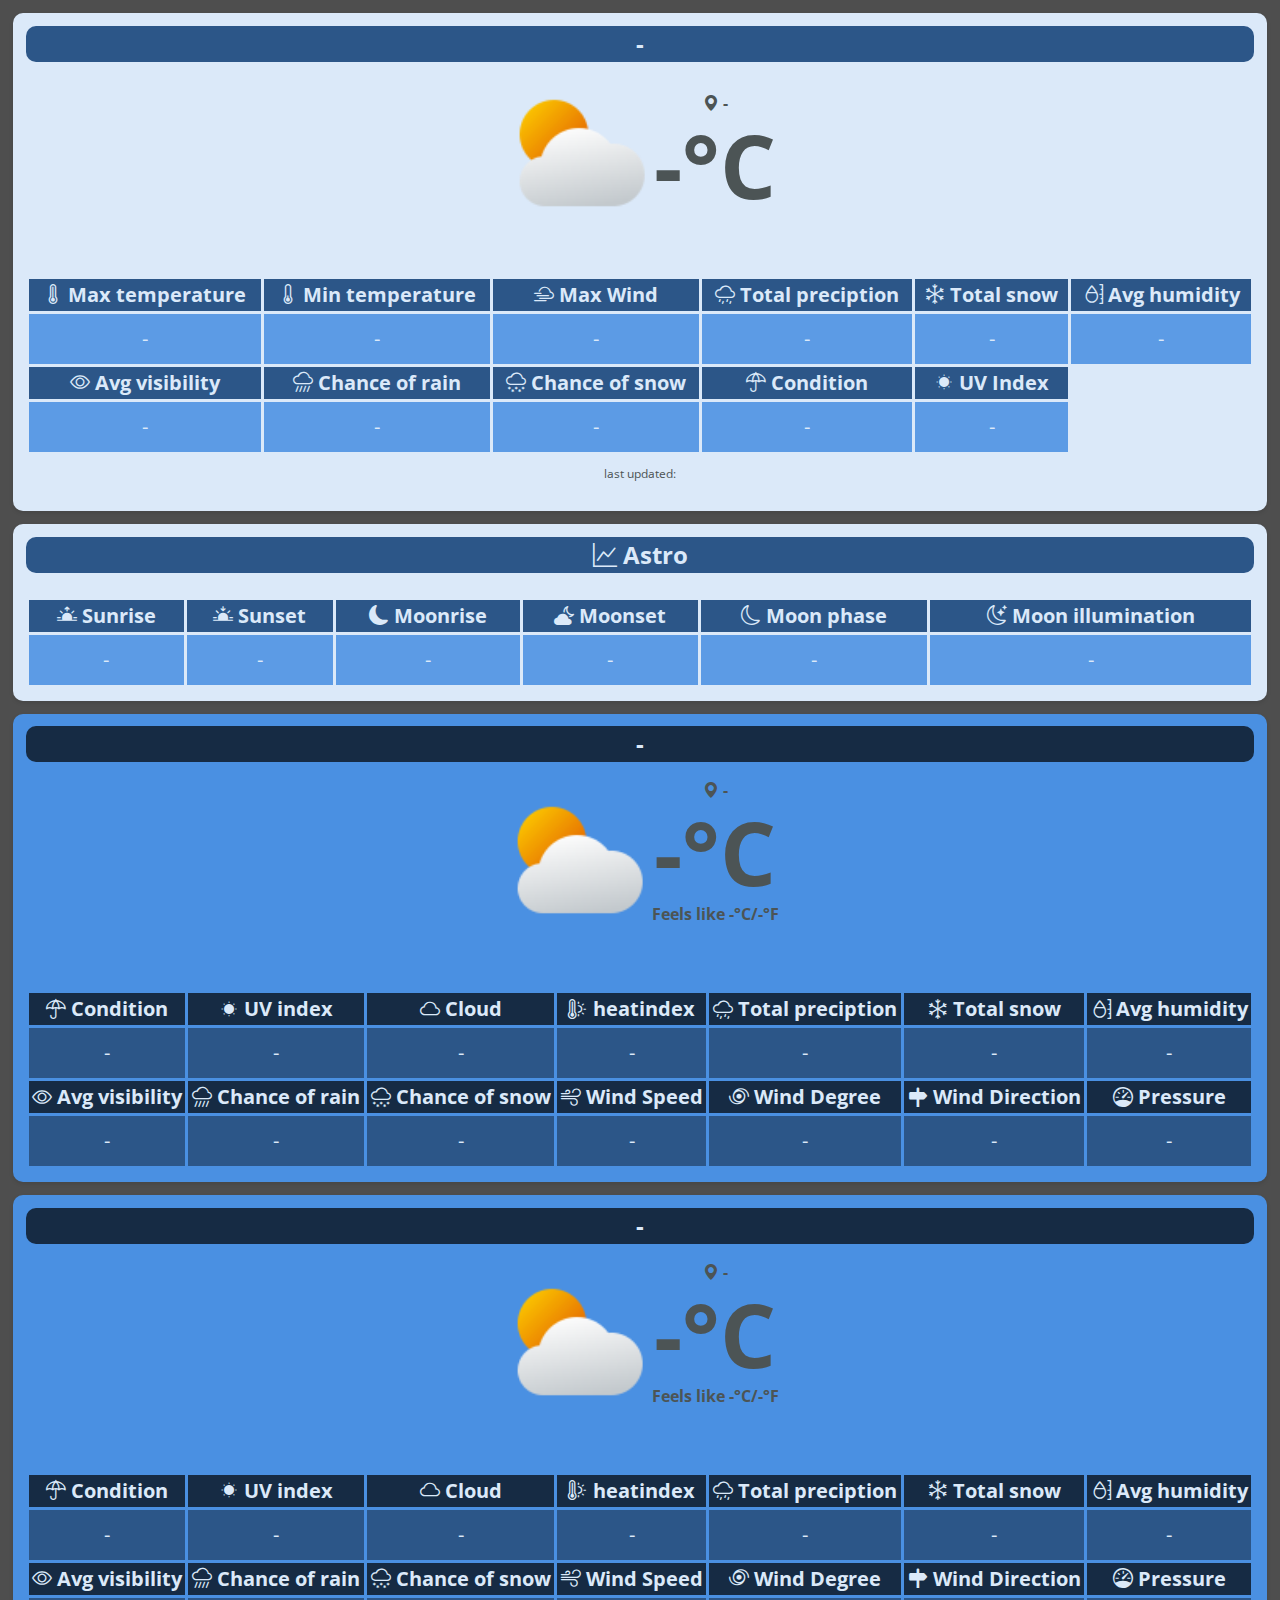
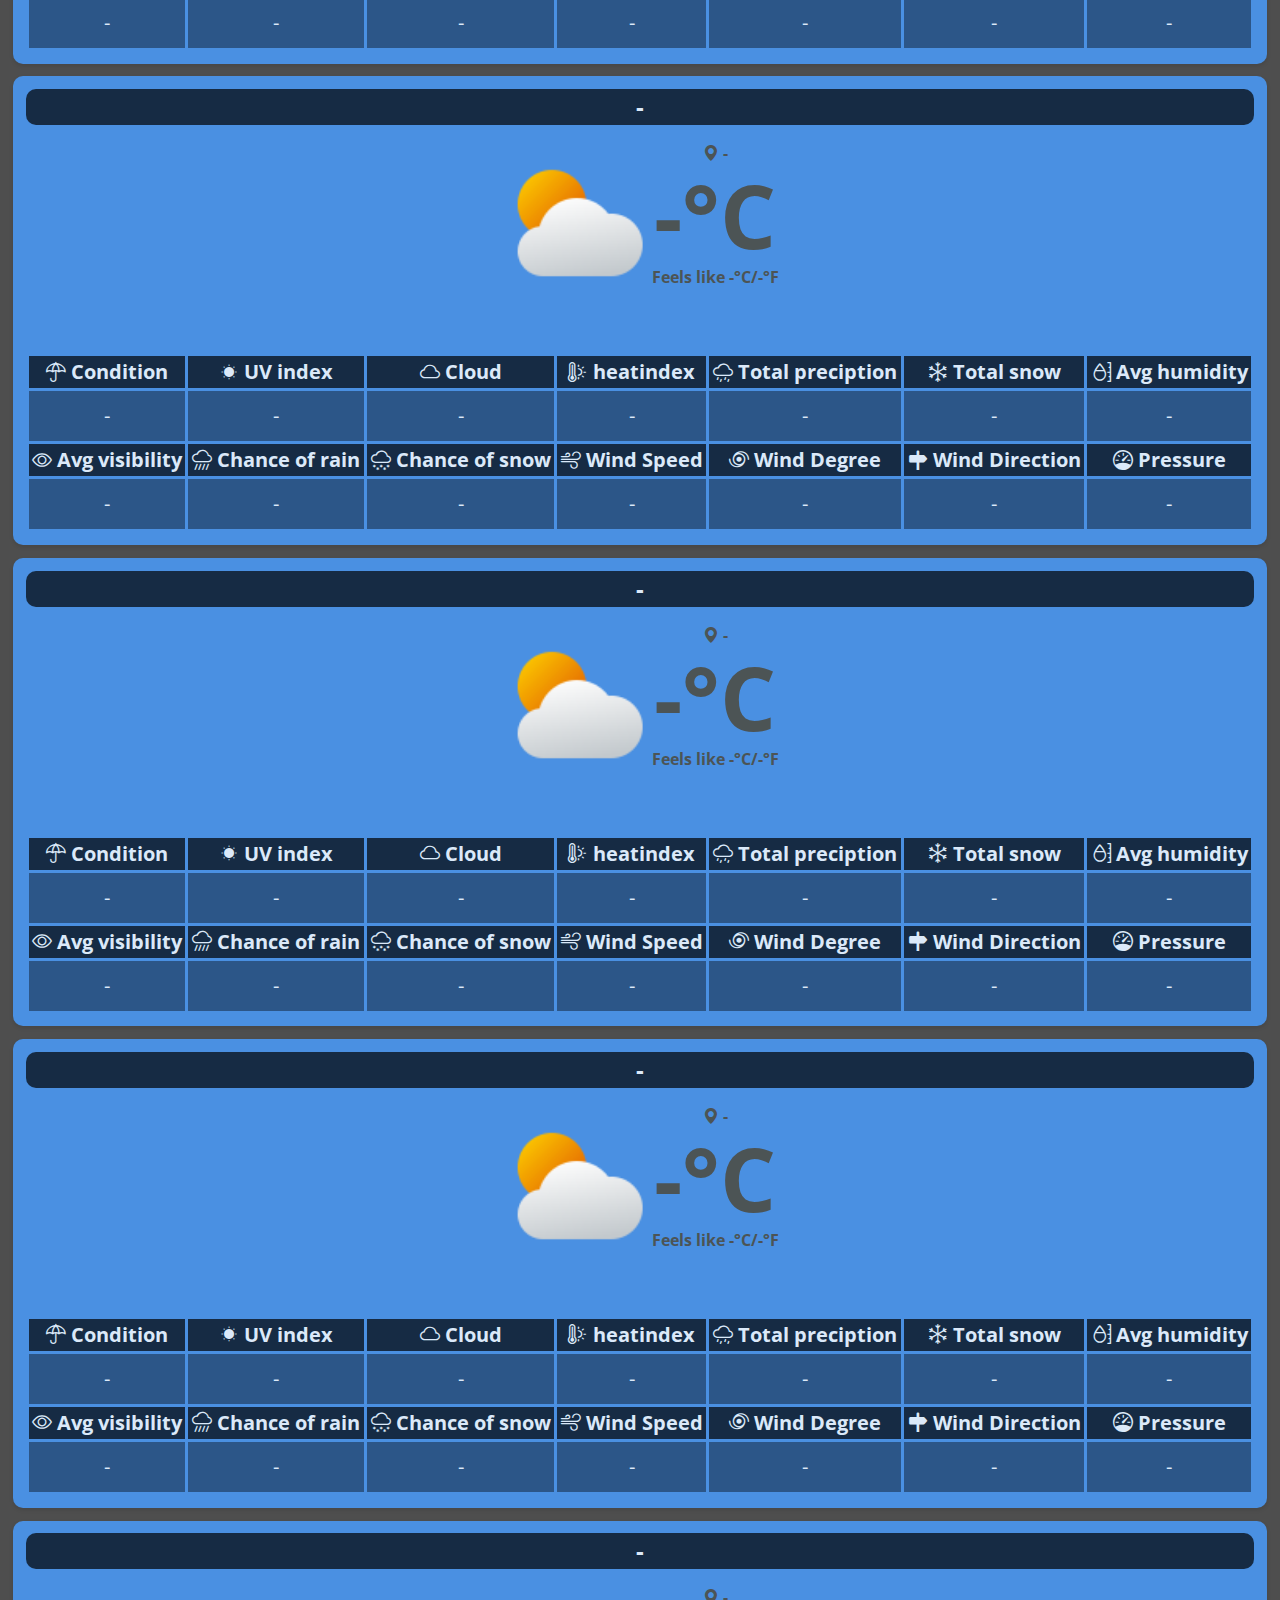
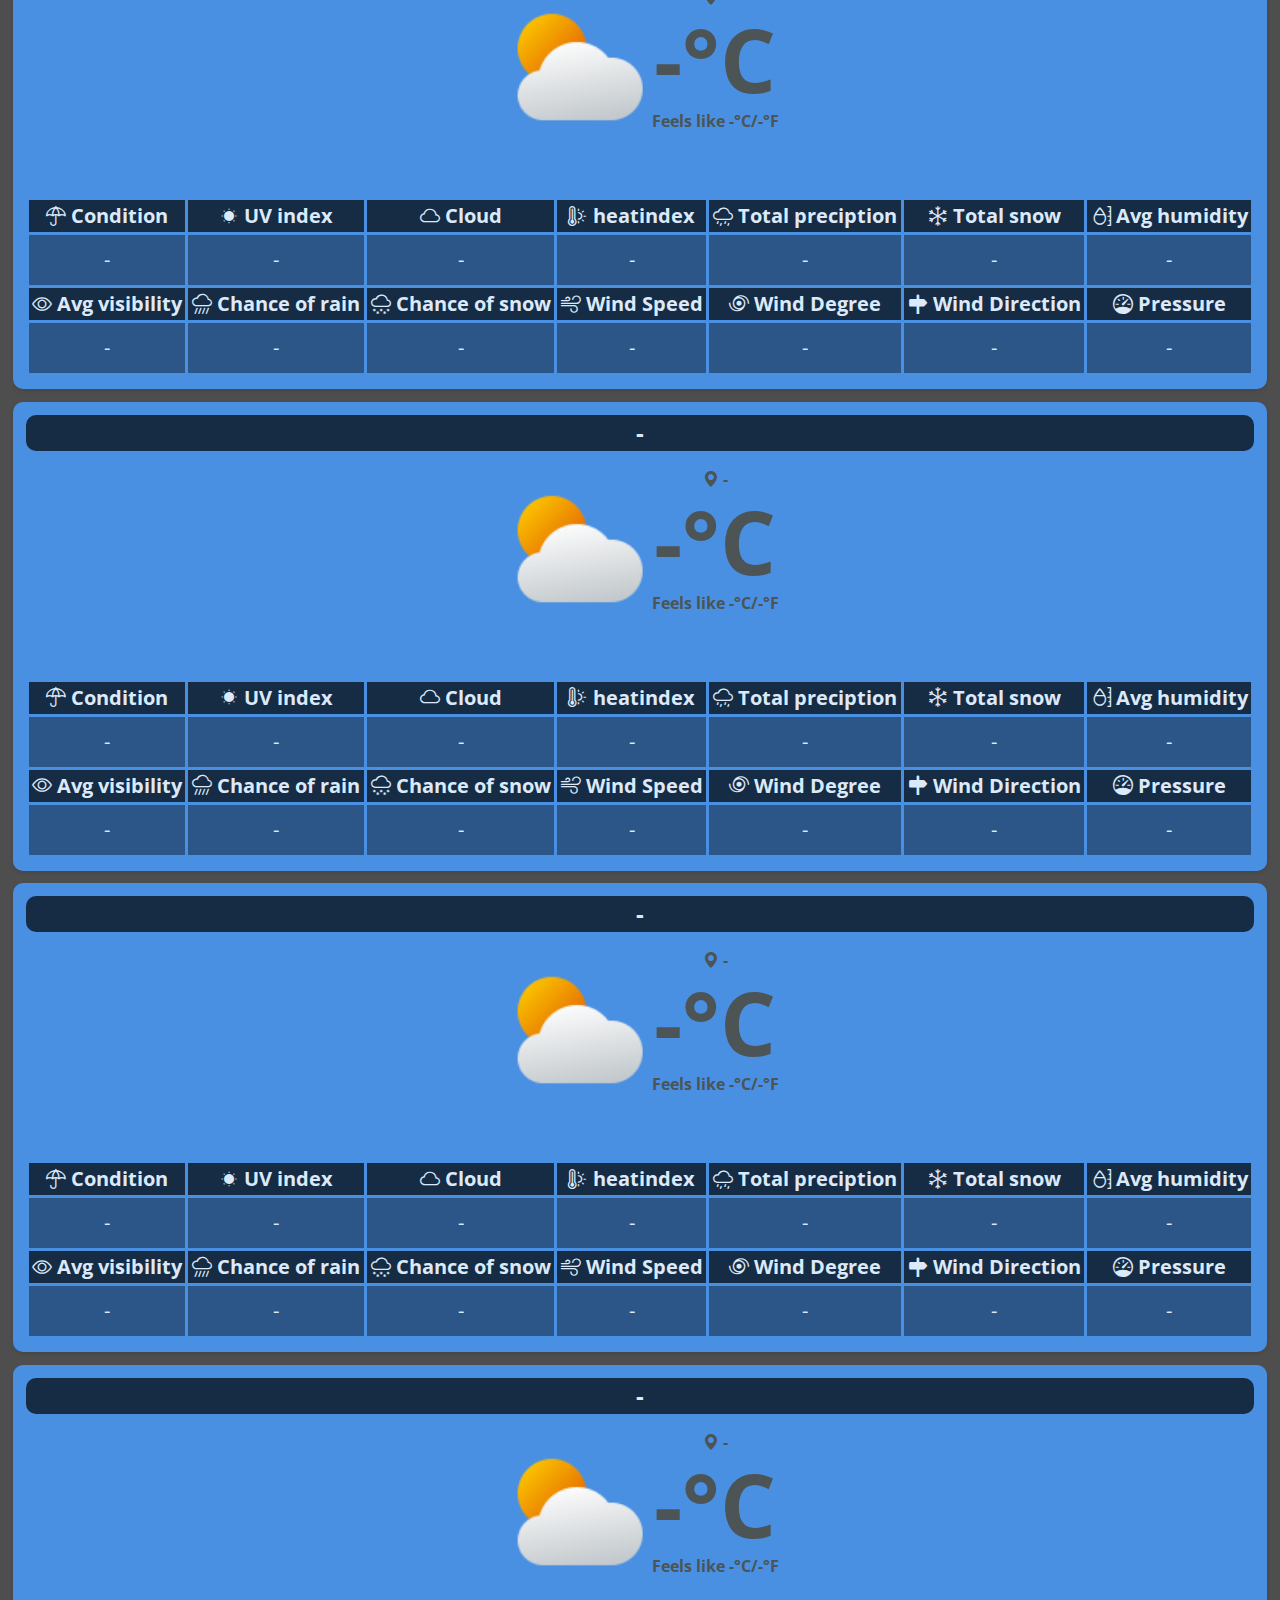
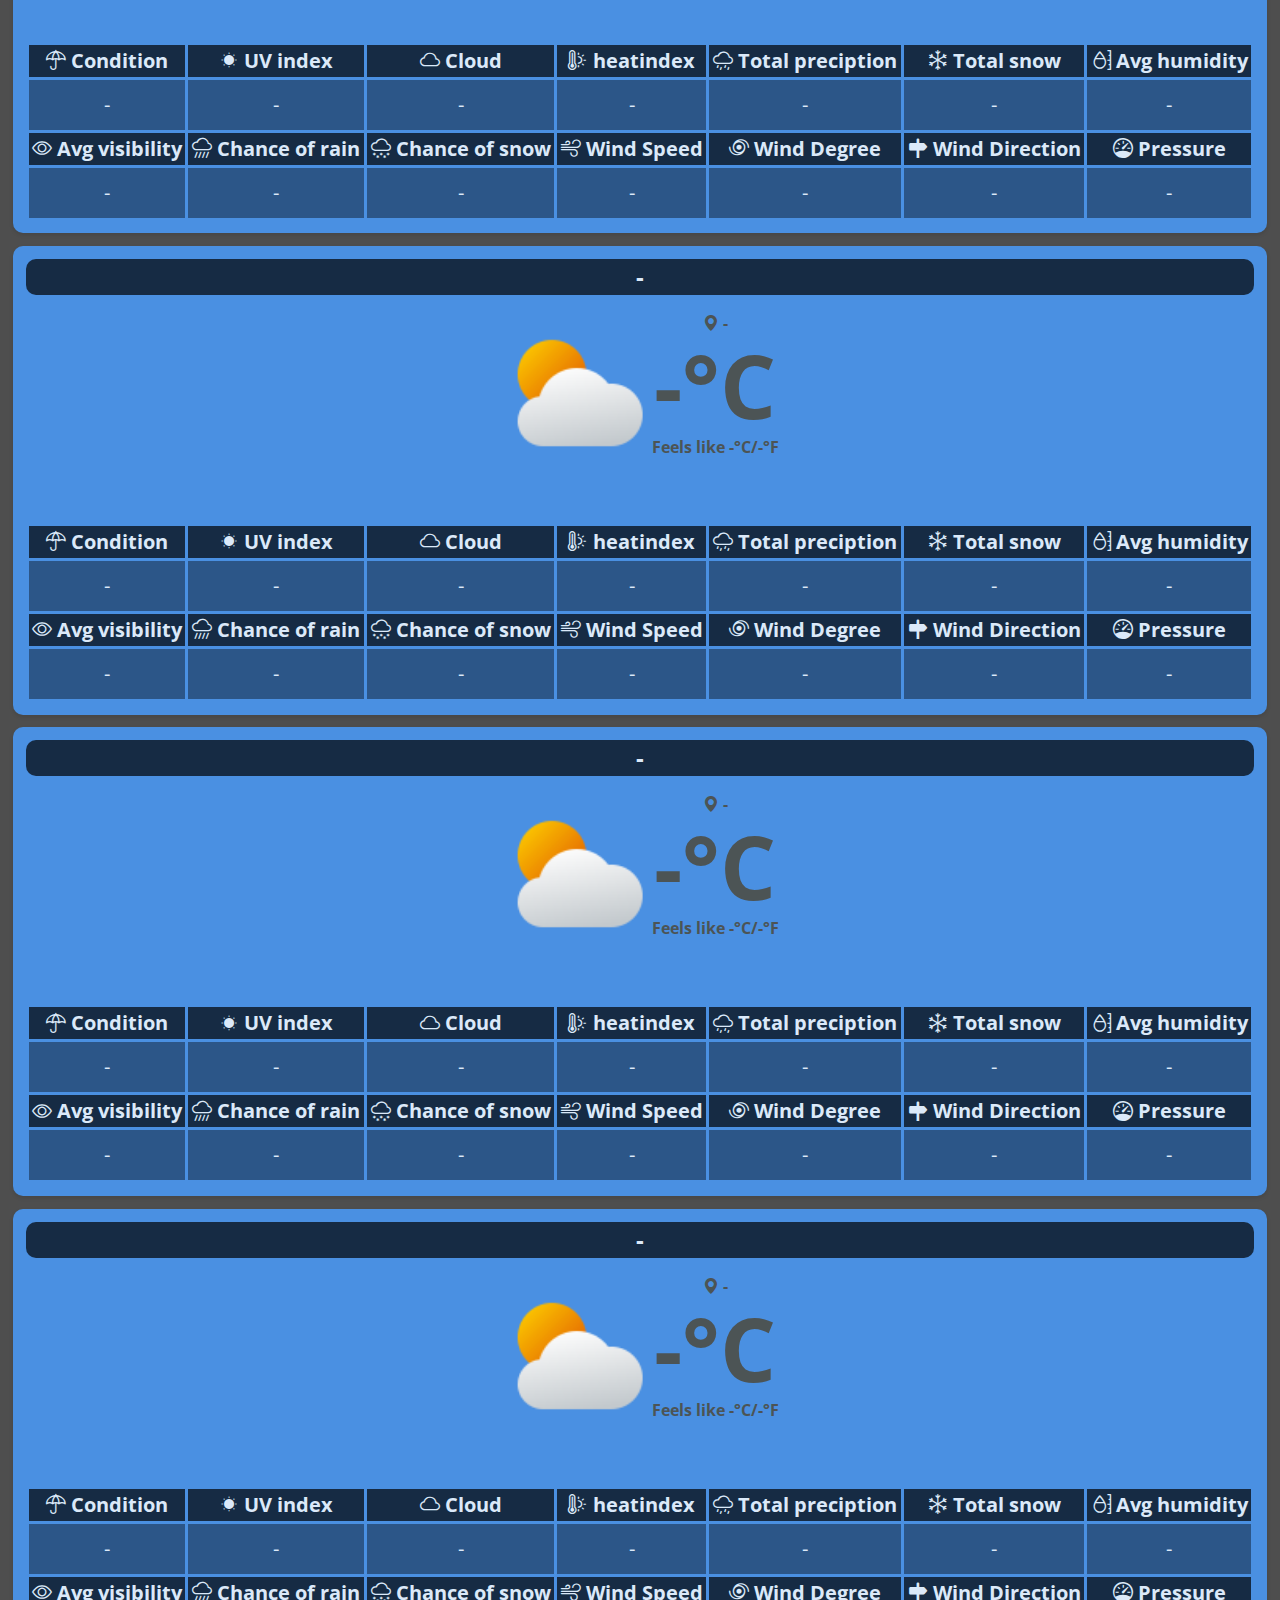
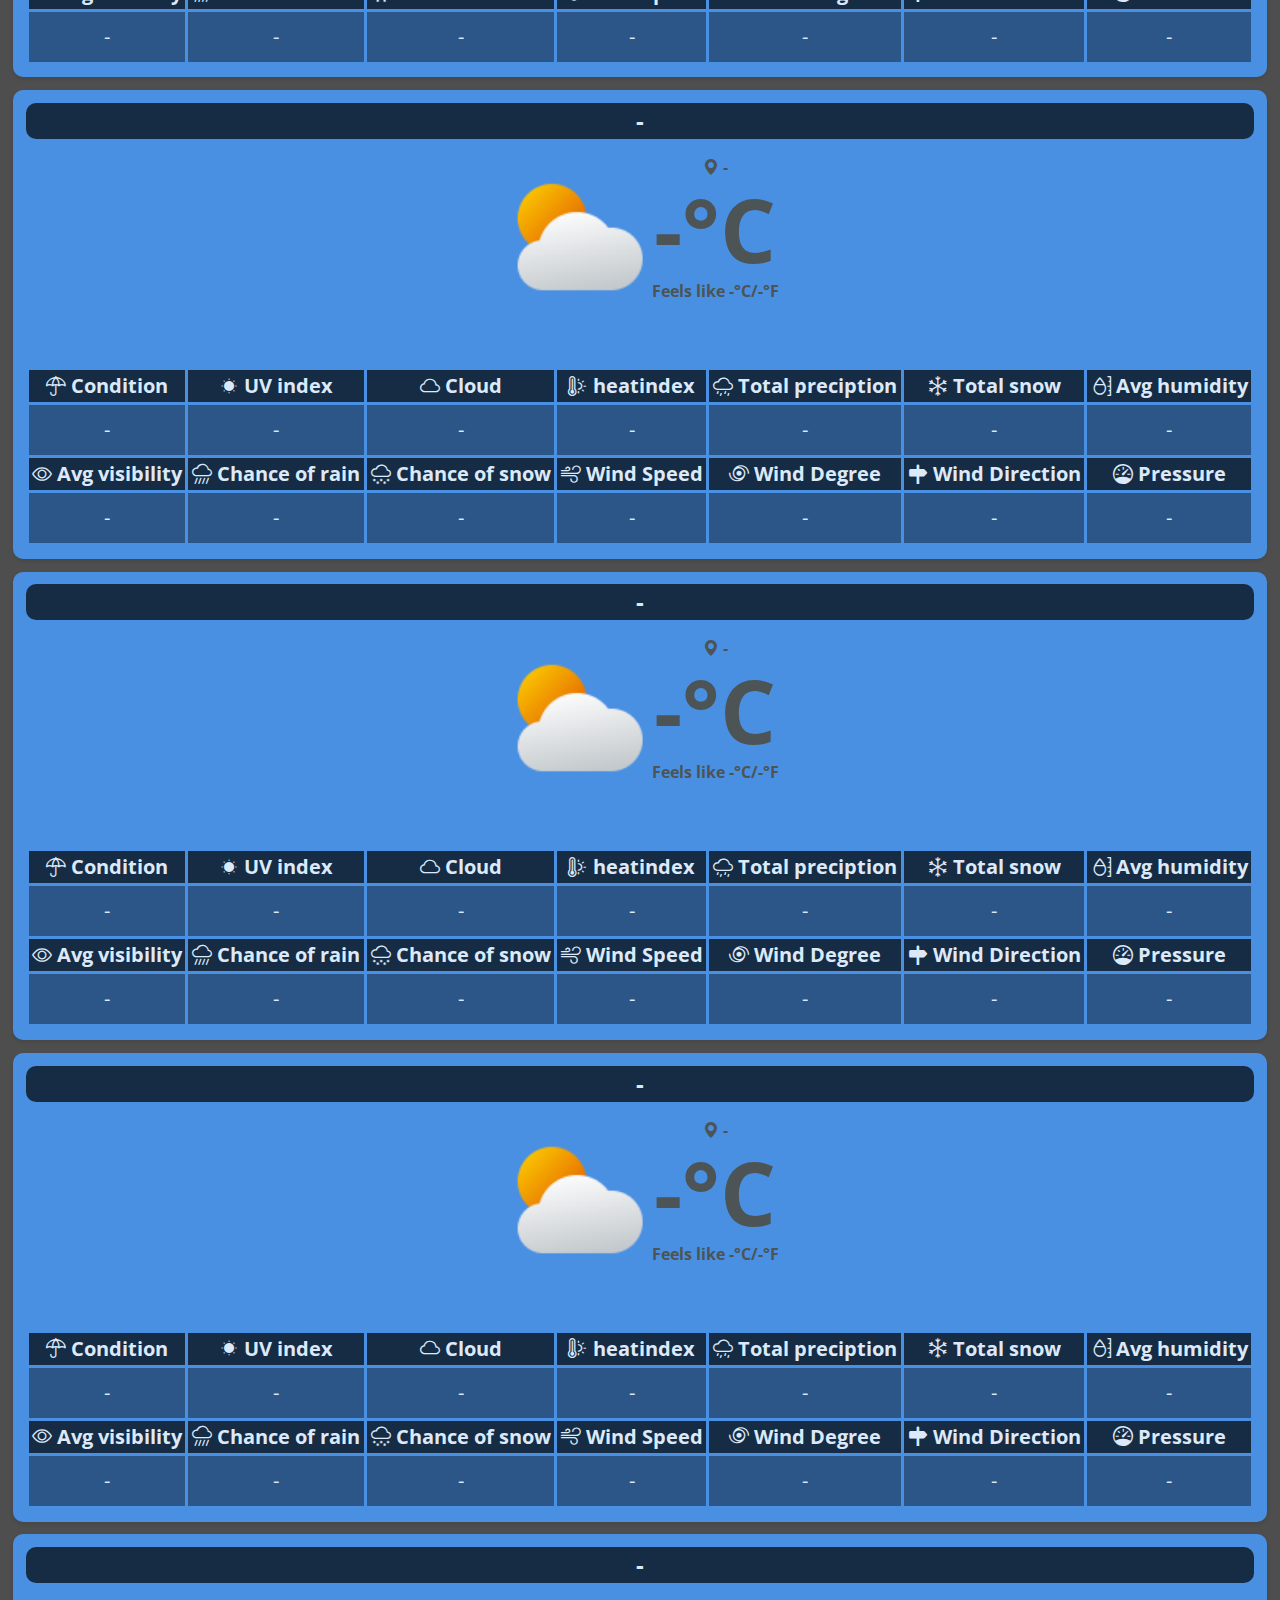
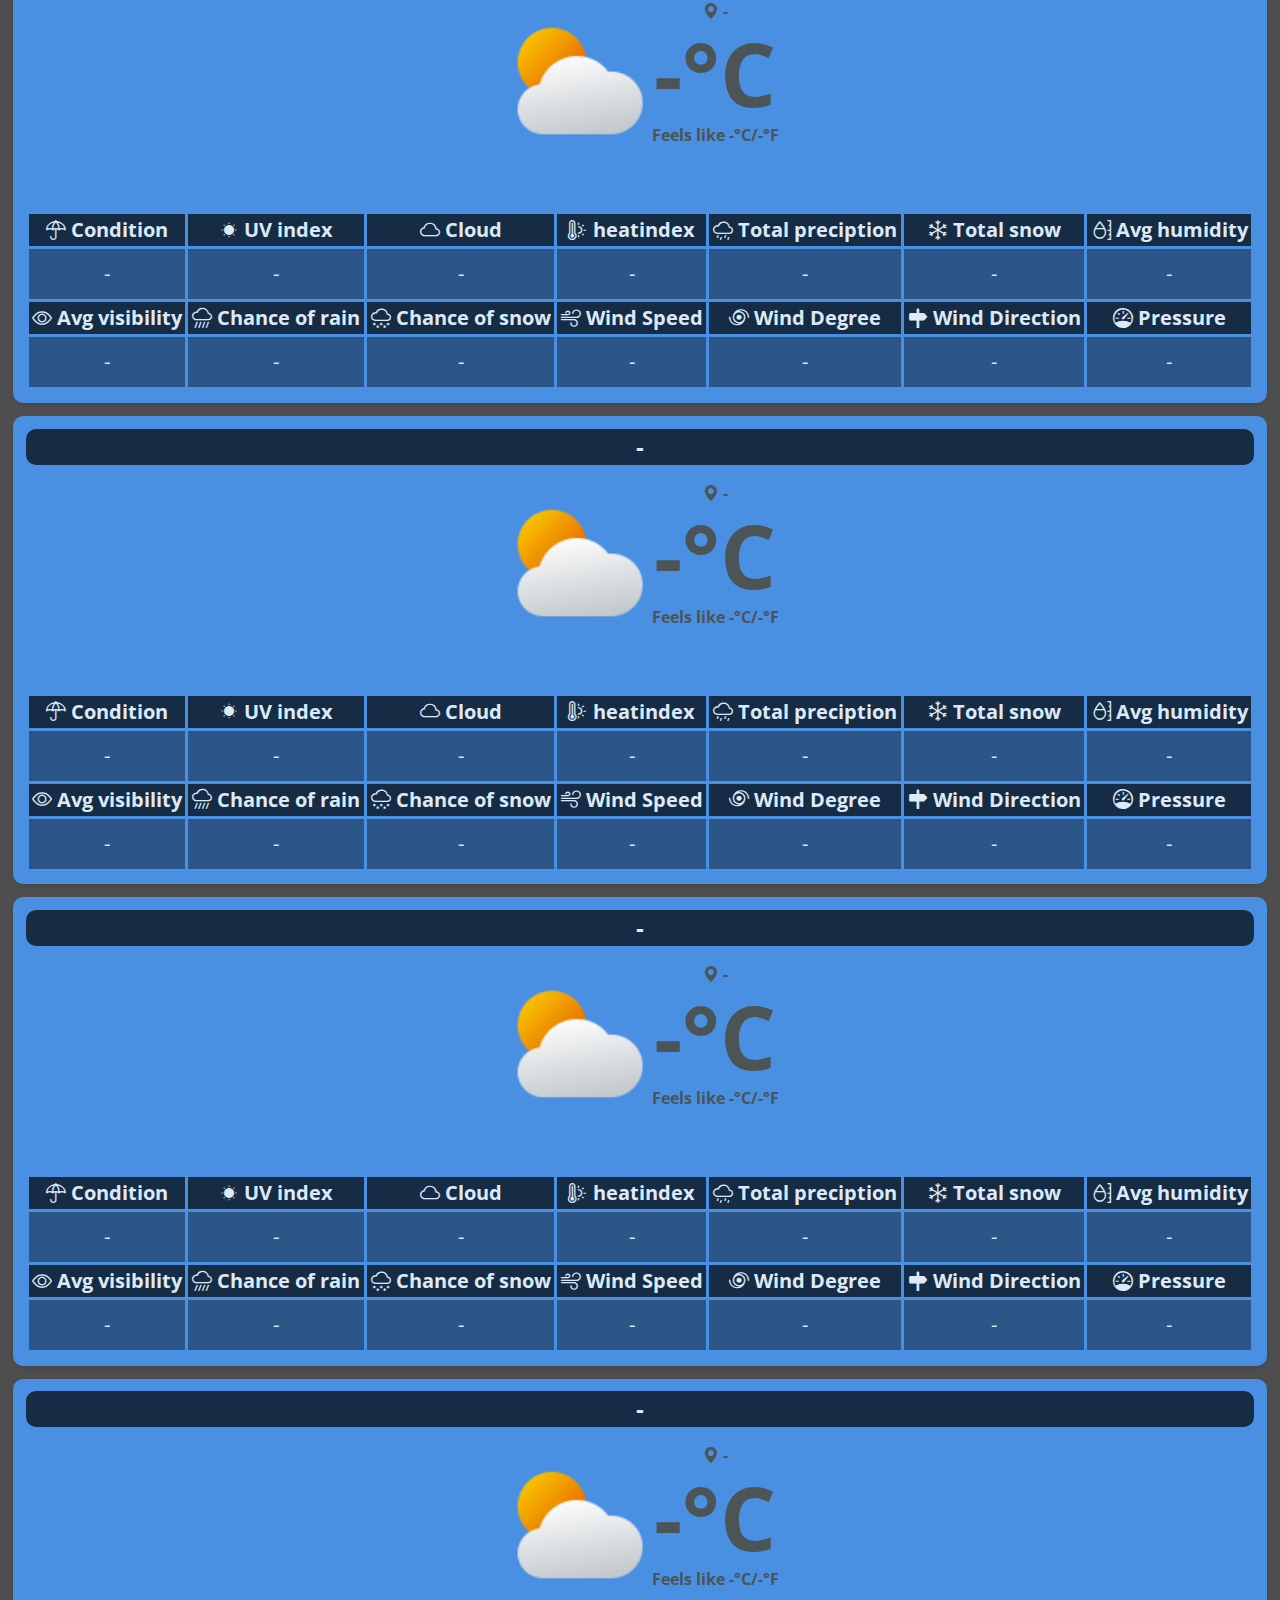
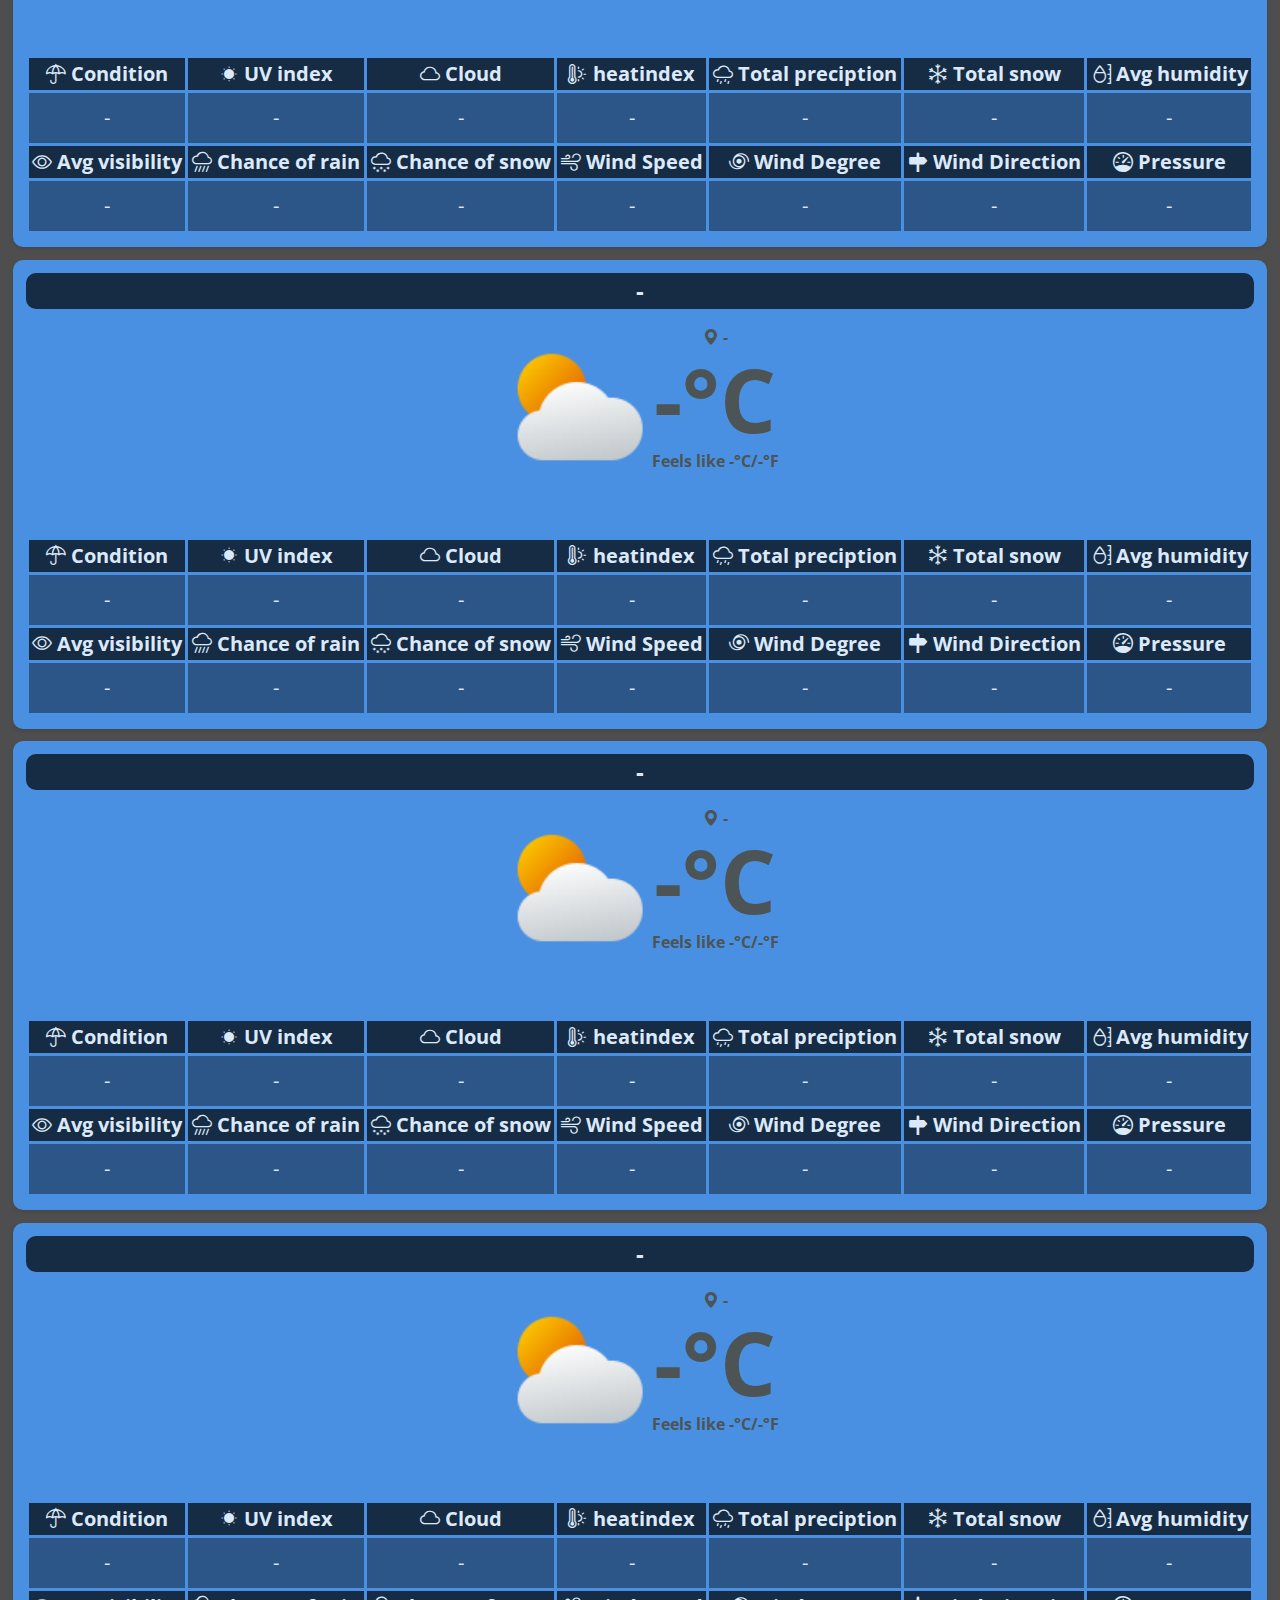
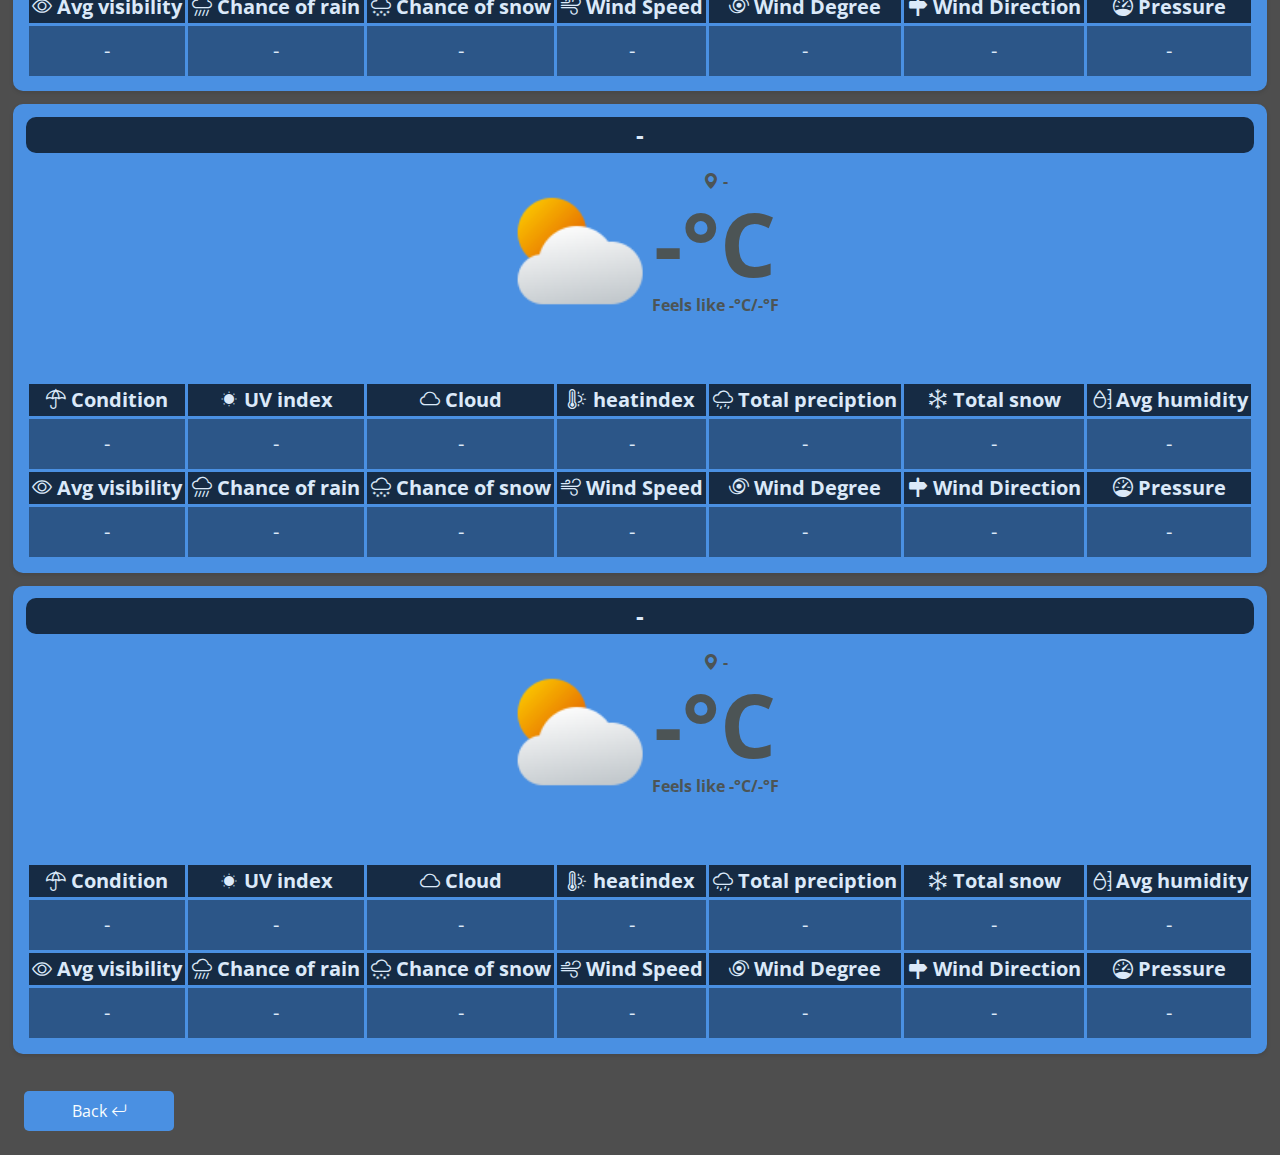
==== commit f4a09393: "change background color" ====
--- a/current-weather.html
+++ b/current-weather.html
@@ -6,14 +6,14 @@
     <meta name="viewport" content="width=device-width, initial-scale=1.0">
     <title>Current Weather</title>
     <link rel="icon" href="./img/Light-logo.png" type="image/png">
-    <link rel="stylesheet" href="./css/style.css">
+    <link id="theme-link" rel="stylesheet" href="./css/light.css">
     <link href="https://cdn.jsdelivr.net/npm/bootstrap@5.3.3/dist/css/bootstrap.min.css" rel="stylesheet"
         integrity="sha384-QWTKZyjpPEjISv5WaRU9OFeRpok6YctnYmDr5pNlyT2bRjXh0JMhjY6hW+ALEwIH" crossorigin="anonymous">
     <link rel="stylesheet" href="https://cdn.jsdelivr.net/npm/bootstrap-icons@1.11.3/font/bootstrap-icons.min.css">
     <link href="https://unpkg.com/aos@2.3.1/dist/aos.css" rel="stylesheet">
 </head>
 
-<body style="background-color: #B7D3F3;">
+<body style="background-color: #4e4e4e;">
     <!-- ------------------------------------------------Weather forecast section------------------------------------------------------- -->
     <section class="current-weather" id="Weatherforecast">
         <div class="weather-card">
@@ -1646,6 +1646,7 @@
         integrity="sha384-YvpcrYf0tY3lHB60NNkmXc5s9fDVZLESaAA55NDzOxhy9GkcIdslK1eN7N6jIeHz"
         crossorigin="anonymous"></script>
     <script src="./js/current-weather.js" defer></script>
+    <script src="./js/themeToggle.js"></script>
 </body>
 
 </html>--- a/css/light.css
+++ b/css/light.css
@@ -0,0 +1,433 @@
+@import url('https://fonts.googleapis.com/css2?family=Open+Sans:ital,wght@0,300..800;1,300..800&display=swap');
+
+/* -------------------------------------------------header------------------------------------------------- */
+header {
+  width: 100%;
+  height: 735px;
+  color: #fff;
+  text-align: center;
+  background-image: url('../img/Header\ background.jpg');
+  background-position: center;
+  padding-bottom: 5%;
+}
+
+ul li a {
+  color: white;
+  text-decoration: none;
+  font-weight: bold;
+  font-size: 24px;
+  padding: left 30px;
+  padding-right: 24px;
+  transition: 0.5s;
+  font-family: "Open Sans", sans-serif;
+}
+
+ul li a:hover {
+  color: #4C5455;
+}
+
+.timeLbl {
+  margin-top: 30px;
+  font-size: 400%;
+  font-weight: bold;
+  color: #4C5455;
+  font-family: "Open Sans", sans-serif;
+  transition: 0.5s;
+}
+
+.timeLbl:hover {
+  -webkit-text-stroke: 2px #4A90E2;
+  color: transparent;
+  cursor: pointer;
+}
+
+.searchTxt {
+  width: 100%;
+  margin-top: 5%;
+  background-color: #B7D3F3;
+  border-radius: 5px;
+  border: none;
+  height: 40px;
+  color: #4C5455;
+  font-family: "Open Sans", sans-serif
+}
+
+.normalBtn {
+  width: 150px;
+  margin-top: 3%;
+  background-color: #4A90E2;
+  border-radius: 5px;
+  border: none;
+  height: 40px;
+  color: #F9FDFE;
+  font-family: "Open Sans", sans-serif;
+  cursor: pointer;
+  transition: background-color 0.3s ease, transform 0.5s ease, box-shadow 0.2s ease;
+}
+
+.normalBtn:hover {
+  background-color: #357ABD;
+  box-shadow: 0px 4px 8px rgba(0, 0, 0, 0.2);
+  transform: translateY(-2px);
+}
+
+
+/* -------------------------------------------------current weather section------------------------------------------------- */
+
+.current-weather {
+  background-color: #DBE9F9;
+  border-radius: 10px;
+  margin: 1%;
+  padding: 1%;
+  align-items: center;
+  justify-content: space-between;
+  box-shadow: 0 2px 4px rgba(0, 0, 0, 0.1);
+  text-align: center;
+}
+
+
+.headers {
+  font-size: 24px;
+  font-weight: bold;
+  font-family: "Open Sans", sans-serif;
+  color: #DBE9F9;
+  width: 100%;
+  background-color: #2C5688;
+  border-radius: 10px;
+}
+
+.weather-content {
+  display: flex;
+  align-items: center;
+  justify-content: center;
+}
+
+.location-name {
+  font-size: 16px;
+  font-weight: bold;
+  font-family: "Open Sans", sans-serif;
+  color: #4C5455;
+}
+
+.temperature {
+  font-size: 88px;
+  font-weight: bold;
+  font-family: "Open Sans", sans-serif;
+  color: #4C5455;
+}
+
+.tblHead {
+  font-size: 20px;
+  font-weight: bold;
+  font-family: "Open Sans", sans-serif;
+  color: #DBE9F9;
+  background-color: #2C5688;
+  border: 1px solid #DBE9F9;
+}
+
+.tblHead th {
+  border: 3px solid #DBE9F9;
+}
+
+.tblBody {
+  font-size: 20px;
+  font-family: "Open Sans", sans-serif;
+  color: #DBE9F9;
+  background-color: #5C9BE5;
+  border: 3px solid #DBE9F9;
+}
+
+.tblBody td {
+  border: 3px solid #DBE9F9;
+  padding-top: 10px;
+  padding-bottom: 10px;
+}
+
+.last-updated {
+  margin-top: 10px;
+  font-size: 12px;
+  font-family: "Open Sans", sans-serif;
+  color: #4C5455;
+}
+
+/* -------------------------------------------------weather forecast section------------------------------------------------- */
+
+.weather-forecast {
+  background-color: #DBE9F9;
+  border-radius: 10px;
+  margin: 1%;
+  padding: 1%;
+  align-items: center;
+  justify-content: space-between;
+  box-shadow: 0 2px 4px rgba(0, 0, 0, 0.1);
+  text-align: center;
+}
+
+.normalBtn a {
+  color: #F9FDFE;
+  text-decoration: none;
+}
+
+.forecast-content {
+  display: flex;
+  align-items: center;
+  justify-content: center;
+  flex-wrap: wrap;
+}
+
+.card-weather {
+  width: 255px;
+  background-color: #4C5455;
+  color: #F9FDFE;
+  margin: 0.2%;
+  padding: 1%;
+  border-radius: 10px;
+  box-shadow: 0 2px 4px rgba(0, 0, 0, 0.1);
+  text-align: center;
+  transition: 0.5s;
+}
+
+.card-weather:hover {
+  transform: scale(1.1);
+  background-color: #2C5688;
+}
+
+.card-date {
+  color: #F9FDFE;
+  font-size: 16px;
+  font-weight: bold;
+  font-family: "Open Sans", sans-serif;
+}
+
+.card-temp {
+  color: #F9FDFE;
+  font-size: 40px;
+  font-weight: bold;
+  font-family: "Open Sans", sans-serif;
+}
+
+.card-condition {
+  color: #F9FDFE;
+  font-size: 16px;
+  font-family: "Open Sans", sans-serif;
+}
+
+/* ---------------------------------------------------------hourly forecast section------------------------------------------------------ */
+.hourly-weather {
+  background-color: #4A90E2;
+  border-radius: 10px;
+  margin: 1%;
+  padding: 1%;
+  align-items: center;
+  justify-content: space-between;
+  box-shadow: 0 2px 4px rgba(0, 0, 0, 0.1);
+  text-align: center;
+}
+
+.hourly-headers {
+  font-size: 24px;
+  font-weight: bold;
+  font-family: "Open Sans", sans-serif;
+  color: #DBE9F9;
+  width: 100%;
+  background-color: #162B44;
+  border-radius: 10px;
+}
+.hourly-tblHead {
+  font-size: 20px;
+  font-weight: bold;
+  font-family: "Open Sans", sans-serif;
+  color: #DBE9F9;
+  background-color: #162B44;
+  border: 1px solid #4A90E2;
+}
+
+.hourly-tblHead th {
+  border: 3px solid #4A90E2;
+}
+
+.hourly-tblBody {
+  font-size: 20px;
+  font-family: "Open Sans", sans-serif;
+  color: #DBE9F9;
+  background-color: #2C5688;
+  border: 3px solid #4A90E2;
+}
+
+.hourly-tblBody td {
+  border: 3px solid #4A90E2;
+  padding-top: 10px;
+  padding-bottom: 10px;
+}
+
+/* ---------------------------------------------------------map section------------------------------------------------------ */
+#map {
+  height: 400px;
+  width: 100%;
+}
+
+/* ---------------------------------------------------------footer section------------------------------------------------------ */
+.footer{
+  background-color: #333838;
+  color: #DBE9F9;
+  font-family: "Open Sans", sans-serif;
+}
+
+.aboutText{
+  font-size: 12px;
+  font-family: "Open Sans", sans-serif;
+}
+
+@media screen and (max-width: 992px) {
+  ul li a {
+    font-size: 20px;
+  }
+}
+
+@media screen and (max-width: 768px) {
+  ul li a {
+    font-size: 16px;
+  }
+
+  .tblHead {
+    font-size: 16px;
+    border: 1px;
+  }
+
+  .tblHead th {
+    border: 1px solid #DBE9F9;
+  }
+
+  .tblBody {
+    font-size: 16px;
+    border: 1px;
+  }
+
+  .tblBody td {
+    border: 1px solid #DBE9F9;
+
+  }
+  .hourly-tblHead {
+    font-size: 16px;
+    border: 1px;
+  }
+
+  .hourly-tblHead th {
+    border: 1px solid #4A90E2;
+  }
+
+  .hourly-tblBody {
+    font-size: 16px;
+    border: 1px;
+  }
+
+  .hourly-tblBody td {
+    border: 1px solid #4A90E2;
+
+  }
+}
+
+@media screen and (max-width: 576px) {
+  ul li a {
+    font-size: 14px;
+    padding-right: 30px;
+  }
+
+  .temperature {
+    font-size: 72px;
+  }
+
+  .tblHead {
+    font-size: 14px;
+    border: 1px;
+  }
+
+  .tblHead th {
+    border: 1px solid #DBE9F9;
+  }
+
+  .tblBody {
+    font-size: 14px;
+    border: 1px;
+  }
+
+  .tblBody td {
+    border: 1px solid #DBE9F9;
+  }
+
+  .hourly-tblHead {
+    font-size: 14px;
+    border: 1px;
+  }
+
+  .hourly-tblHead th {
+    border: 1px solid #4A90E2;
+  }
+
+  .hourly-tblBody {
+    font-size: 14px;
+    border: 1px;
+  }
+
+  .hourly-tblBody td {
+    border: 1px solid #4A90E2;
+  }
+}
+
+@media screen and (max-width: 480px) {
+  ul li a {
+    font-size: 14px;
+    padding-right: 10px;
+  }
+
+  .timeLbl {
+    margin-top: 10px;
+    font-size: 300%;
+  }
+
+  .searchTxt {
+    font-size: 14px;
+    height: 30px;
+    margin-top: 30%;
+  }
+
+  .temperature {
+    font-size: 42px;
+  }
+
+  .tblHead {
+    font-size: 10px;
+    border: 1px solid #DBE9F9;
+  }
+
+  .tblHead th {
+    border: 1px solid #DBE9F9;
+  }
+
+  .tblBody {
+    font-size: 10px;
+    border: 1px solid #DBE9F9;
+  }
+
+  .tblBody td {
+    border: 1px solid #DBE9F9;
+  }
+
+  .hourly-tblHead {
+    font-size: 10px;
+    border: 1px solid #4A90E2;
+  }
+
+  .hourly-tblHead th {
+    border: 1px solid #4A90E2;
+  }
+
+  .hourly-tblBody {
+    font-size: 10px;
+    border: 1px solid #4A90E2;
+  }
+
+  .hourly-tblBody td {
+    border: 1px solid #4A90E2;
+  }
+}